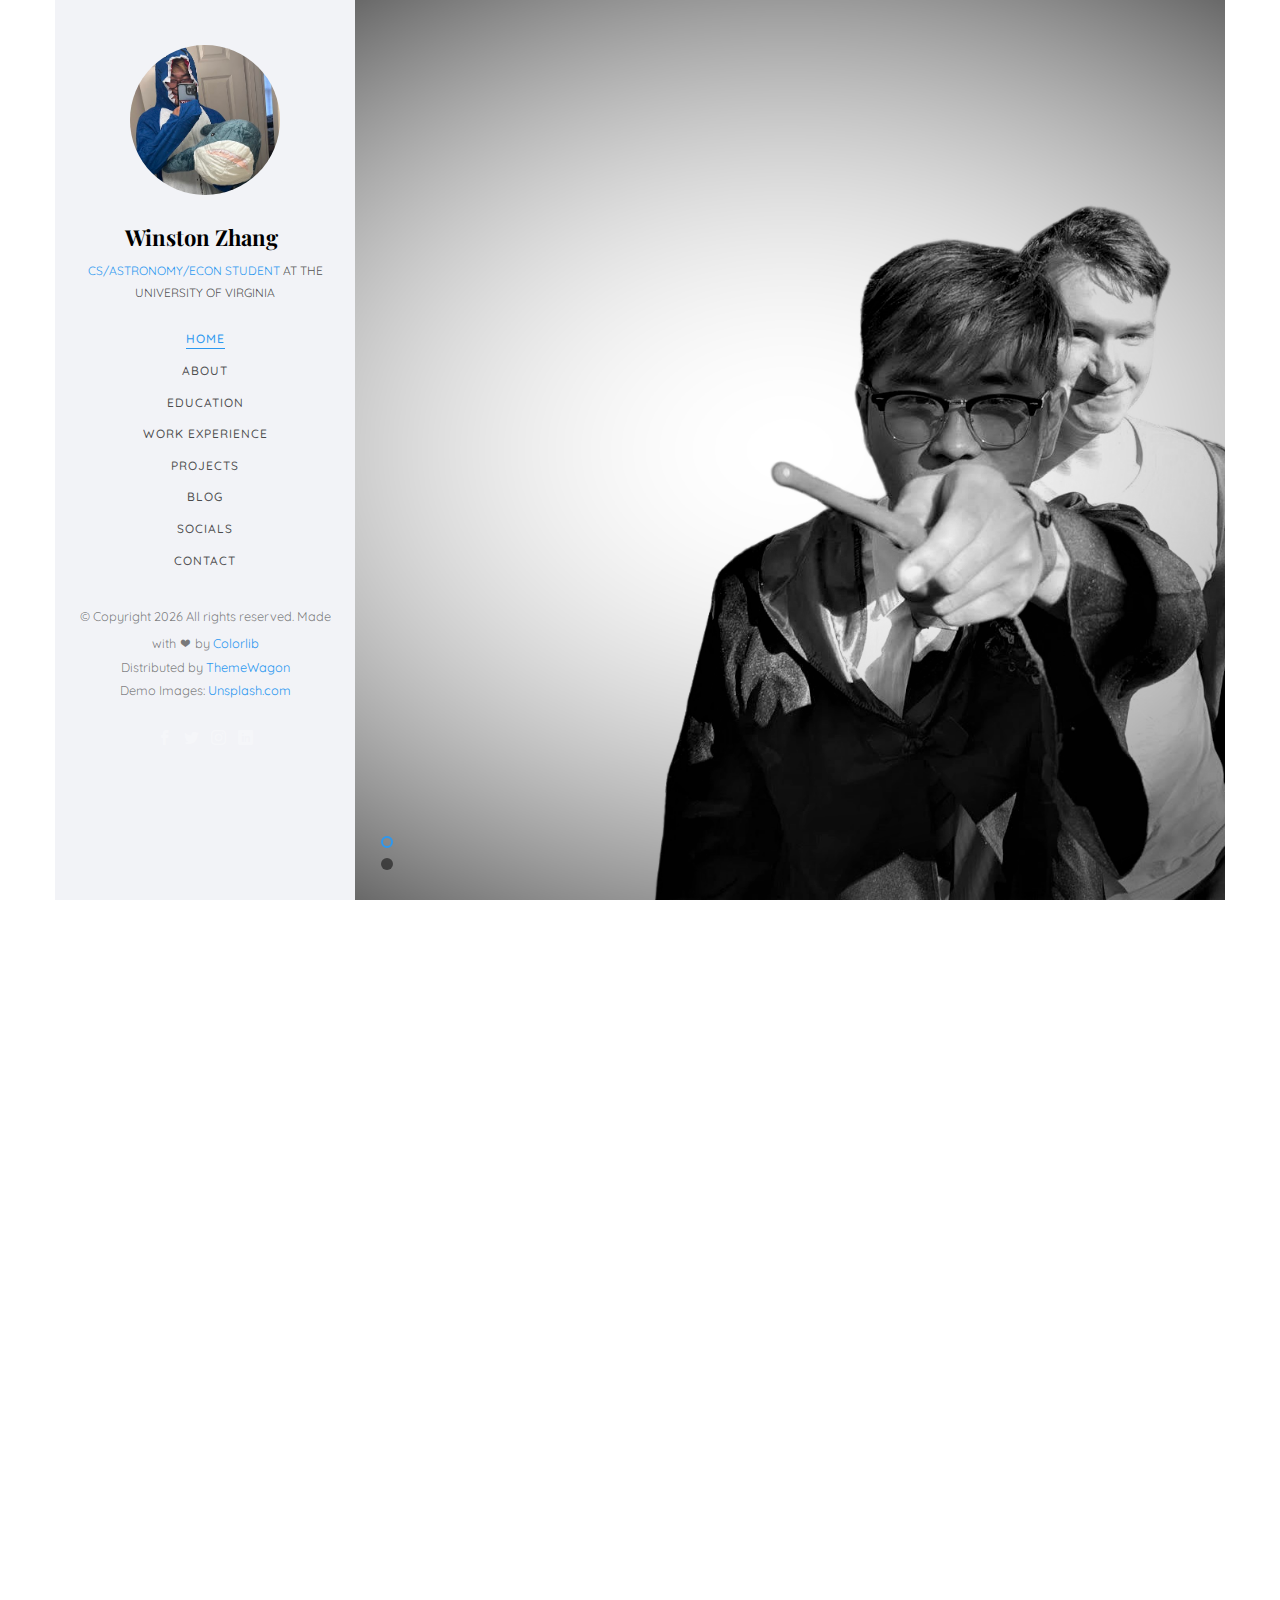
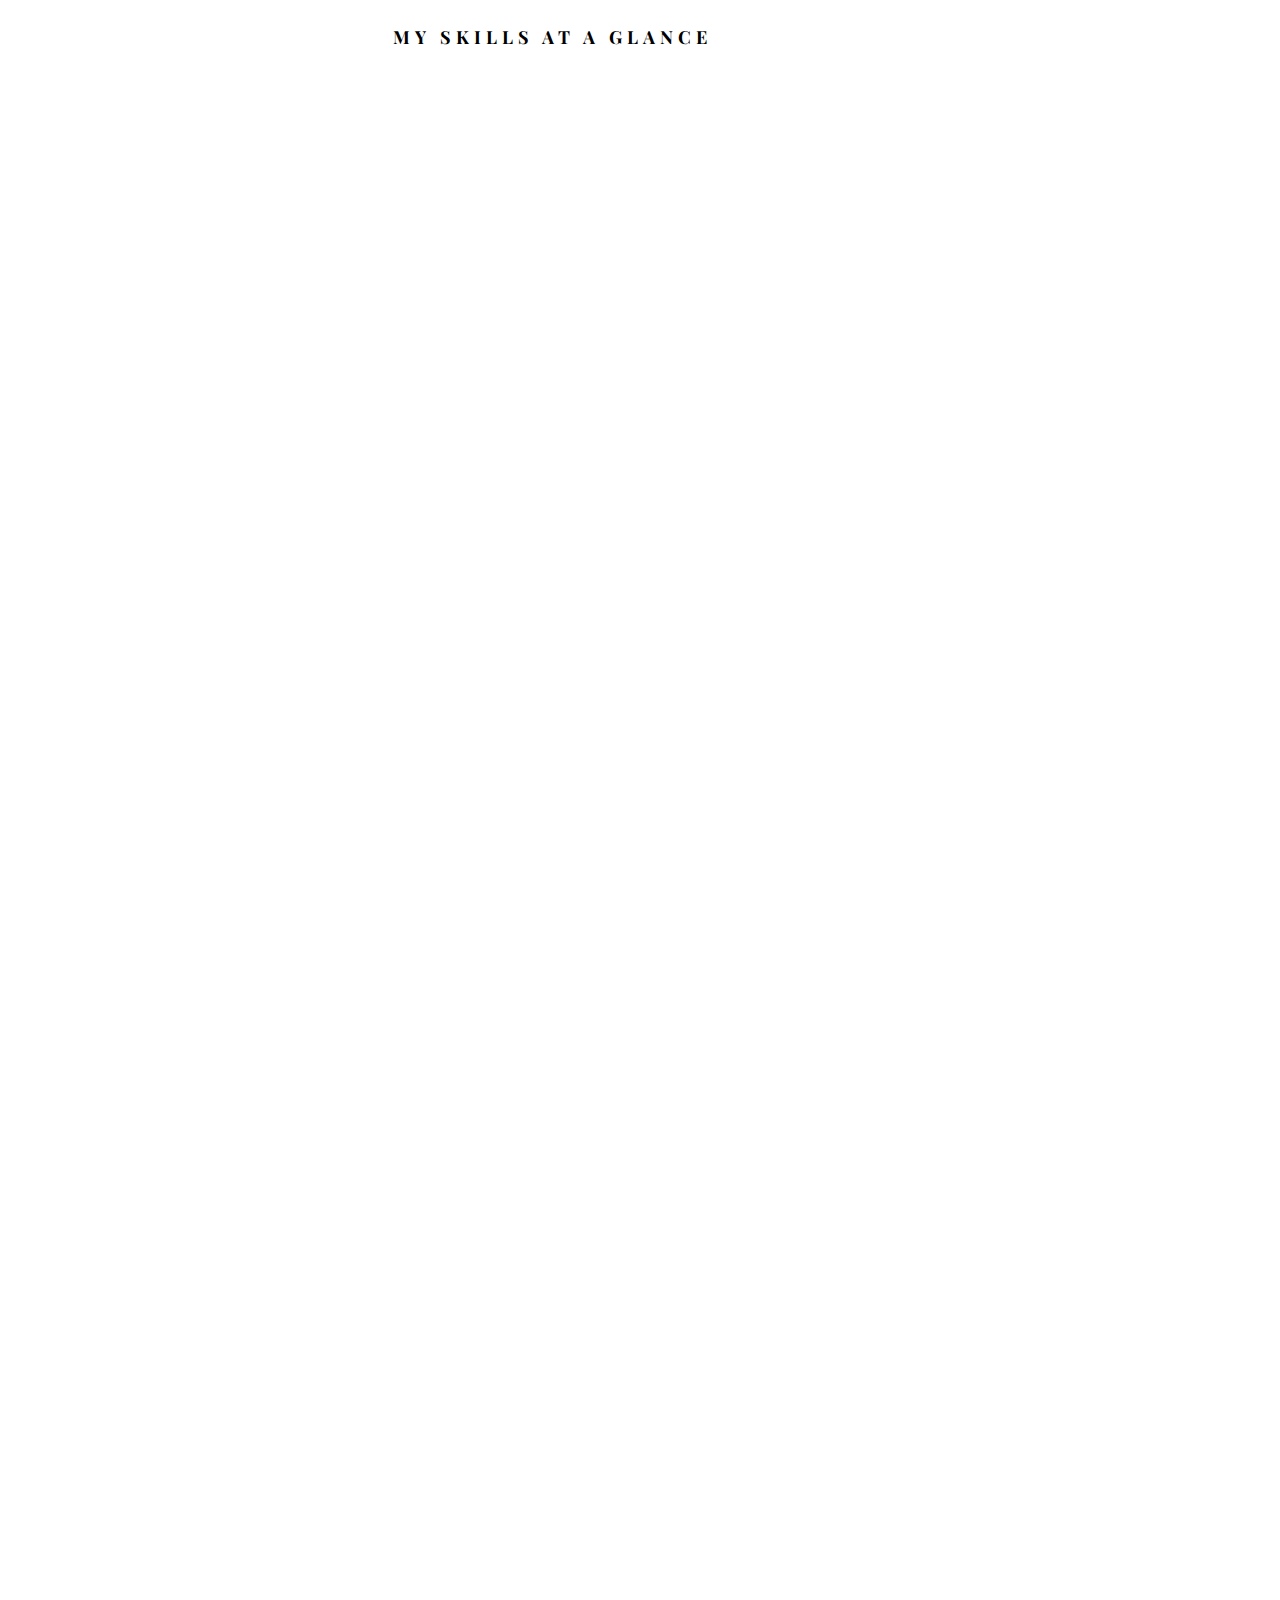
==== index.html @ 97bc0d2f "Fix sidebar links" ====
<!DOCTYPE HTML>
<html>
	<head>
	<meta charset="utf-8">
	<meta http-equiv="X-UA-Compatible" content="IE=edge">
	<title>Winston Zhang</title>
	<meta name="viewport" content="width=device-width, initial-scale=1">
	<meta name="description" content="" />
	<meta name="keywords" content="" />
	<meta name="author" content="" />

  <!-- Facebook and Twitter integration -->
	<meta property="og:title" content=""/>
	<meta property="og:image" content=""/>
	<meta property="og:url" content=""/>
	<meta property="og:site_name" content=""/>
	<meta property="og:description" content=""/>
	<meta name="twitter:title" content="" />
	<meta name="twitter:image" content="" />
	<meta name="twitter:url" content="" />
	<meta name="twitter:card" content="" />

	<!-- Place favicon.ico and apple-touch-icon.png in the root directory -->
	<link rel="shortcut icon" href="favicon.ico">

	<link href="https://fonts.googleapis.com/css?family=Quicksand:300,400,500,700" rel="stylesheet">
	<link href="https://fonts.googleapis.com/css?family=Playfair+Display:400,400i,700" rel="stylesheet">
	
	<!-- Animate.css -->
	<link rel="stylesheet" href="css/animate.css">
	<!-- Icomoon Icon Fonts-->
	<link rel="stylesheet" href="css/icomoon.css">
	<!-- Bootstrap  -->
	<link rel="stylesheet" href="css/bootstrap.css">
	<!-- Flexslider  -->
	<link rel="stylesheet" href="css/flexslider.css">
	<!-- Flaticons  -->
	<link rel="stylesheet" href="fonts/flaticon/font/flaticon.css">
	<!-- Owl Carousel -->
	<link rel="stylesheet" href="css/owl.carousel.min.css">
	<link rel="stylesheet" href="css/owl.theme.default.min.css">
	<!-- Theme style  -->
	<link rel="stylesheet" href="css/style.css">

	<!-- Modernizr JS -->
	<script src="js/modernizr-2.6.2.min.js"></script>
	<!-- FOR IE9 below -->
	<!--[if lt IE 9]>
	<script src="js/respond.min.js"></script>
	<![endif]-->

	</head>
	<body>
	<div id="colorlib-page">
		<div class="container-wrap">
		<a href="#" class="js-colorlib-nav-toggle colorlib-nav-toggle" data-toggle="collapse" data-target="#navbar" aria-expanded="false" aria-controls="navbar"><i></i></a>
		<aside id="colorlib-aside" role="complementary" class="border js-fullheight">
			<div class="text-center">
				<div class="author-img" style="background-image: url(images/about.jpg);"></div>
				<h1 id="colorlib-logo"><a href="index.html">Winston Zhang</a></h1>
				<span class="position"><a href="#">CS/Astronomy/ECON student</a> at the University of Virginia</span>
			</div>
			<nav id="colorlib-main-menu" role="navigation" class="navbar">
				<div id="navbar" class="collapse">
					<ul>
						<li class="active"><a href="#" data-nav-section="home">Home</a></li>
						<li><a href="#" data-nav-section="about">About</a></li>
						<!--
							<li><a href="#" data-nav-section="services">Services</a></li>
						-->
						<li><a href="#" data-nav-section="education">Education</a></li>
						<li><a href="#" data-nav-section="experience">Work Experience</a></li>
						<li><a href="#" data-nav-section="work">Projects</a></li>
						<li><a href="#" data-nav-section="blog">Blog</a></li>
						<li><a href="#" data-nav-section="socials">Socials</a></li>
						<li><a href="#" data-nav-section="contact">Contact</a></li>
					</ul>
				</div>
			</nav>

			<div class="colorlib-footer">
				<p><small>&copy; <!-- Link back to Colorlib can't be removed. Template is licensed under CC BY 3.0. -->
Copyright <script>document.write(new Date().getFullYear());</script> All rights reserved. Made with <i class="icon-heart" aria-hidden="true"></i> by <a href="https://colorlib.com" target="_blank">Colorlib</a>
<!-- Link back to Colorlib can't be removed. Template is licensed under CC BY 3.0. --> </span> <span>Distributed by <a href="https://themewagon.com" target="_blank">ThemeWagon</a></span> <span>Demo Images: <a href="https://unsplash.com/" target="_blank">Unsplash.com</a></span></small></p>
				<ul>
					<li><a href="#"><i class="icon-facebook2"></i></a></li>
					<li><a href="#"><i class="icon-twitter2"></i></a></li>
					<li><a href="#"><i class="icon-instagram"></i></a></li>
					<li><a href="#"><i class="icon-linkedin2"></i></a></li>
				</ul>
			</div>

		</aside>

		<div id="colorlib-main">
			<section id="colorlib-hero" class="js-fullheight" data-section="home">
				<div class="flexslider js-fullheight">
					<ul class="slides">
				   	<li style="background-image: url(images/img_bg_1.jpg);">
				   		<div class="overlay"></div>
				   		<div class="container-fluid">
				   			<div class="row">
					   			<div class="col-md-6 col-md-offset-3 col-md-pull-3 col-sm-12 col-xs-12 js-fullheight slider-text">
					   				<div class="slider-text-inner js-fullheight">
					   					<div class="desc">
						   					<h1>Hi! I'm Winston</h1>
						   					<h2>Please consider viewing my resume</h2>
												<p>
													<a class="btn btn-primary btn-learn" href="pdfs/Resume.pdf" target="_blank">Download Resume <i class="icon-download4"></i></a>
												</p>
											<br>
											<h2>Or my LinkedIn!</h2>
											<p>
												<a class="btn btn-primary btn-learn" href="https://www.linkedin.com/in/winston-y-zhang" target="_blank">Visit LinkedIn <i class="icon-social-linkedin"></i></a>
											</p>
											</div>
					   				</div>
					   			</div>
					   		</div>
				   		</div>
				   	</li>
				   	<li style="background-image: url(images/img_bg_2.jpg);">
				   		<div class="overlay"></div>
				   		<div class="container-fluid">
				   			<div class="row">
					   			<div class="col-md-6 col-md-offset-3 col-md-pull-3 col-sm-12 col-xs-12 js-fullheight slider-text">
					   				<div class="slider-text-inner">
					   					<div class="desc">
						   					<h1>Thanks for visiting!</h1>
												<h2>Please also consider visiting my GitHub</h2>
													<p>
														<a class="btn btn-primary btn-learn" href="https://github.com/Zangston" 
														target="_blank">View Portfolio <i class="icon-social-github"></i></a>
													</p>
										</div>
					   				</div>
					   			</div>
					   		</div>
				   		</div>
				   	</li>
				  	</ul>
			  	</div>
			</section>

			<section class="colorlib-about" data-section="about">
				<div class="colorlib-narrow-content">
					<div class="row">
						<div class="col-md-12">
							<div class="row row-bottom-padded-sm animate-box" data-animate-effect="fadeInLeft">
								<div class="col-md-12">
									<div class="about-desc">
										<!--
											<span class="heading-meta">About Me</span>
										-->
										<h2 class="colorlib-heading">About Me</h2>
										<p>
											<strong>Hi, I'm Winston Zhang.</strong> 
											I'm currently a fourth-year student at the University of Virginia, studying computer science, astronomy, and economics. I spent most of my time during the school year coding, writing lab reports, and finding
											new ways to learn and grow. For the past two summers, I have been interning at Fannie Mae, where I have gained real-world experience in full-stuck software development, including a multitude of frameworks, as well
											as an AWS Cloud Practitioner Certification.
										</p>
										<p>
											At UVA, I am an undergraduate research associate for the Virginia Initiative on Cosmic Origins (VICO), writing programs to support the ongoing computational astrophysics research of the group.
											I am also an undergraduate teaching assistant for the Astronomy department.
										</p>
										<p>
											In my free time, I find myself reading articles, watching documentaries, playing video games, and making video edits of the recordings I take while playing with my friends. I have recently also started offering my
											services as a private tutor to college and high school students alike who want some additional help with their work outside of the classroom. I've also recently started trying to improve my skills at chess.
										</p>
									</div>
								</div>
							</div>
							
							<h4 class="colorlib-heading">My skills at a glance</h4>
							<div class="row">
								<div class="col-md-3 animate-box" data-animate-effect="fadeInTop">
									<div class="services color-3">
										<span class="icon2"><i class="icon-data"></i></span>
										<h3>Software Development</h3>
									</div>
								</div>
								<div class="col-md-3 animate-box" data-animate-effect="fadeInLeft">
									<div class="services color-1">
										<span class="icon2"><i class="icon-bulb"></i></span>
										<h3>System Design</h3>
									</div>
								</div>
								<div class="col-md-3 animate-box" data-animate-effect="fadeInBottom">
									<div class="services color-4">
										<span class="icon2"><i class="icon-camera"></i></span>
										<h3>Videography</h3>
									</div>
								</div>
								<div class="col-md-3 animate-box" data-animate-effect="fadeInRight">
									<div class="services color-2">
										<span class="icon2"><i class="icon-globe-outline"></i></span>
										<h3>Private Tutoring</h3>
									</div>
								</div>								
								
							</div>
							
							<!--
							<div class="row">
								<div class="col-md-12 animate-box" data-animate-effect="fadeInLeft">
									<div class="hire">
										<h2>I am happy to know you <br>that 300+ projects done sucessfully!</h2>
										<a href="#" class="btn-hire">Hire me</a>
									</div>
								</div>
							</div>
							--->
						</div>
					</div>
				</div>
			</section>

			<!--
			<section class="colorlib-services" data-section="services">
				<div class="colorlib-narrow-content">
					<div class="row">
						<div class="col-md-6 col-md-offset-3 col-md-pull-3 animate-box" data-animate-effect="fadeInLeft">
							<h2 class="colorlib-heading">My skills</h2>
						</div>
					</div>
					<div class="row row-pt-md">
						<div class="col-md-4 text-center animate-box">
							<div class="services color-1">
								<span class="icon">
									<i class="icon-bulb"></i>
								</span>
								<div class="desc">
									<h3>Innovative Ideas</h3>
									<p>Separated they live in Bookmarksgrove right at the coast of the Semantics</p>
								</div>
							</div>
						</div>
						<div class="col-md-4 text-center animate-box">
							<div class="services color-2">
								<span class="icon">
									<i class="icon-data"></i>
								</span>
								<div class="desc">
									<h3>Software</h3>
									<p>Separated they live in Bookmarksgrove right at the coast of the Semantics</p>
								</div>
							</div>
						</div>
						<div class="col-md-4 text-center animate-box">
							<div class="services color-3">
								<span class="icon">
									<i class="icon-phone3"></i>
								</span>
								<div class="desc">
									<h3>Application</h3>
									<p>Separated they live in Bookmarksgrove right at the coast of the Semantics</p>
								</div>
							</div>
						</div>
						<div class="col-md-4 text-center animate-box">
							<div class="services color-4">
								<span class="icon">
									<i class="icon-layers2"></i>
								</span>
								<div class="desc">
									<h3>Graphic Design</h3>
									<p>Separated they live in Bookmarksgrove right at the coast of the Semantics</p>
								</div>
							</div>
						</div>
						<div class="col-md-4 text-center animate-box">
							<div class="services color-5">
								<span class="icon">
									<i class="icon-data"></i>
								</span>
								<div class="desc">
									<h3>Software</h3>
									<p>Separated they live in Bookmarksgrove right at the coast of the Semantics</p>
								</div>
							</div>
						</div>
						<div class="col-md-4 text-center animate-box">
							<div class="services color-6">
								<span class="icon">
									<i class="icon-phone3"></i>
								</span>
								<div class="desc">
									<h3>Application</h3>
									<p>Separated they live in Bookmarksgrove right at the coast of the Semantics</p>
								</div>
							</div>
						</div>
					</div>
				</div>
			</section>
			-->

			<!--
			<div id="colorlib-counter" class="colorlib-counters" style="background-image: url(images/cover_bg_1.jpg);" data-stellar-background-ratio="0.5">
				<div class="overlay"></div>
				<div class="colorlib-narrow-content">
					<div class="row">
					</div>
					<div class="row">
						<div class="col-md-3 text-center animate-box">
							<span class="colorlib-counter js-counter" data-from="0" data-to="309" data-speed="5000" data-refresh-interval="50"></span>
							<span class="colorlib-counter-label">Cups of coffee</span>
						</div>
						<div class="col-md-3 text-center animate-box">
							<span class="colorlib-counter js-counter" data-from="0" data-to="356" data-speed="5000" data-refresh-interval="50"></span>
							<span class="colorlib-counter-label">Projects</span>
						</div>
						<div class="col-md-3 text-center animate-box">
							<span class="colorlib-counter js-counter" data-from="0" data-to="30" data-speed="5000" data-refresh-interval="50"></span>
							<span class="colorlib-counter-label">Clients</span>
						</div>
						<div class="col-md-3 text-center animate-box">
							<span class="colorlib-counter js-counter" data-from="0" data-to="10" data-speed="5000" data-refresh-interval="50"></span>
							<span class="colorlib-counter-label">Partners</span>
						</div>
					</div>
				</div>
			</div>
			-->

			<section class="colorlib-skills">
				<div class="colorlib-narrow-content">
					<div class="row">
						<div class="col-md-6 col-md-offset-3 col-md-pull-3 animate-box" data-animate-effect="fadeInLeft">
								<!--
									<span class="heading-meta">My Specialty</span>
								-->
							<h2 class="colorlib-heading animate-box">Languages I can build your project in</h2>
						</div>
					</div>
					<div class="row">
						<div class="col-md-12 animate-box" data-animate-effect="fadeInLeft">
							<p>
								I've gained a wide variety of programming experiences, both as a computer science student, as well as astronomy. From system-level 
								applications in my software engineering classes to data science applications in my astronomical research, I have a versatile skillset
								that your project could be looking for!
							</p>
						</div>
						<div class="col-md-6 animate-box" data-animate-effect="fadeInLeft">
							<div class="progress-wrap">
								<h3>Java</h3>
								<div class="progress">
								 	<div class="progress-bar color-1" role="progressbar" aria-valuenow="100"
								  	aria-valuemin="0" aria-valuemax="100" style="width:100%">
								  	</div>
								</div>
							</div>
						</div>
						<div class="col-md-6 animate-box" data-animate-effect="fadeInRight">
							<div class="progress-wrap">
								<h3>C/C++</h3>
								<div class="progress">
								 	<div class="progress-bar color-2" role="progressbar" aria-valuenow="100"
								  	aria-valuemin="0" aria-valuemax="100" style="width:100%">
								  	</div>
								</div>
							</div>
						</div>
						<div class="col-md-6 animate-box" data-animate-effect="fadeInLeft">
							<div class="progress-wrap">
								<h3>Python</h3>
								<div class="progress">
								 	<div class="progress-bar color-3" role="progressbar" aria-valuenow="100"
								  	aria-valuemin="0" aria-valuemax="100" style="width:100%">
								  	</div>
								</div>
							</div>
						</div>
						<div class="col-md-6 animate-box" data-animate-effect="fadeInRight">
							<div class="progress-wrap">
								<h3>HTML/Javascript</h3>
								<div class="progress">
								 	<div class="progress-bar color-4" role="progressbar" aria-valuenow="100"
								  	aria-valuemin="0" aria-valuemax="100" style="width:100%">
								  	</div>
								</div>
							</div>
						</div>
						<div class="col-md-6 animate-box" data-animate-effect="fadeInLeft">
							<div class="progress-wrap">
								<h3>SQL/PHP</h3>
								<div class="progress">
								 	<div class="progress-bar color-5" role="progressbar" aria-valuenow="100"
								  	aria-valuemin="0" aria-valuemax="100" style="width:100%">
								  	</div>
								</div>
							</div>
						</div>
						<div class="col-md-6 animate-box" data-animate-effect="fadeInRight">
							<div class="progress-wrap">
								<h3>x86/Arm Assembly</h3>
								<div class="progress">
								 	<div class="progress-bar color-6" role="progressbar" aria-valuenow="100"
								  	aria-valuemin="0" aria-valuemax="100" style="width:100%">
								  	</div>
								</div>
							</div>
						</div>
					</div>
				</div>
			</section>

			<section class="colorlib-education" data-section="education">
				<div class="colorlib-narrow-content">
					<div class="row">
						<div class="col-md-6 col-md-offset-3 col-md-pull-3 animate-box" data-animate-effect="fadeInLeft">
							<!--
								<span class="heading-meta">Education</span>
							-->
							<h2 class="colorlib-heading animate-box">Education</h2>
						</div>
					</div>
					<div class="row">
						<div class="col-md-12 animate-box" data-animate-effect="fadeInLeft">
							<div class="fancy-collapse-panel">
								<div class="panel-group" id="accordion" role="tablist" aria-multiselectable="true">
									<h3>University of Virginia</h3>
									<div class="panel panel-default">
									    <div class="panel-heading" role="tab" id="headingOne">
									        <h4 class="panel-title">
									            <a data-toggle="collapse" data-parent="#accordion" href="#collapseOne" aria-expanded="true" 
												aria-controls="collapseOne">B.S., Computer Science
									            </a>
									        </h4>
									    </div>
									    <div id="collapseOne" class="panel-collapse collapse in" role="tabpanel" aria-labelledby="headingOne">
									         <div class="panel-body">
									            <div class="row">
										      		<div class="col-md-12">
										      			<p>
															Offered by the UVA School of Engineering, the B.S. Computer Science program has students complete not only a thorough program of computing courses, but also a wide repertoire of engineering topics,
															including lab sciences, CAD 3D modeling, finite element analysis, materials science, electrical engineering, and the patent filing process.
														</p>
										      		</div>
													<div class="col-md-12">
										      			<p>
															Programming topics in the B.S. CS program cover the full range of the discipline, from computer circuit design at the transistor level, to machine code, to operating systems, to full-scale web applications.
															Students complete various projects in computer architecture, algorithm design, machine learning, cybersecurity, and many other relevant application contexts.
														</p>
										      		</div>
										      	</div>
									         </div>
									    </div>
									</div>
									<div class="panel panel-default">
									    <div class="panel-heading" role="tab" id="headingTwo">
									        <h4 class="panel-title">
									            <a class="collapsed" data-toggle="collapse" data-parent="#accordion" 
												href="#collapseTwo" aria-expanded="false" aria-controls="collapseTwo">
												B.A., Astronomy
									            </a>
									        </h4>
									    </div>
									    <div id="collapseTwo" class="panel-collapse collapse" role="tabpanel" aria-labelledby="headingTwo">
									        <div class="panel-body">
									            <p>
													Peering through the interstellar medium into the cosmos of the greater universe, students in the UVA Astronomy program establish a strong scientific knowledge base, studying topics such as physics,
													observational astronomy, and data analysis. Courses in the astronomy program also explore other topics, such as the search for life beyond Earth, as well as the human colonization mission to Mars.
												</p>
									        </div>
									    </div>
									</div>
									<div class="panel panel-default">
									    <div class="panel-heading" role="tab" id="headingThree">
									        <h4 class="panel-title">
									            <a class="collapsed" data-toggle="collapse" data-parent="#accordion" 
												href="#collapseThree" aria-expanded="false" aria-controls="collapseThree">
												Minor, Economics
									            </a>
									        </h4>
									    </div>
									    <div id="collapseThree" class="panel-collapse collapse" role="tabpanel" aria-labelledby="headingThree">
									        <div class="panel-body">
									            <p>
													Closely mirroring the larger Economics B.A. major, with the exception of a few elective courses, the Economics minor sees students master all of the core skills there are to being an economist. 
													From supply-and-demand models to econometric regression analysis, economics students combine the skills of the mathematician, statistician, psychologist, and data scientist, into one interdisciplinary 
													expertise in order to analyze and predict trends of behavior of the market.
												</p>	
									        </div>
									    </div>
									</div>
									
									<br>
									<h3>Herndon High School</h3>
									<div class="panel panel-default">
									    <div class="panel-heading" role="tab" id="headingFour">
									        <h4 class="panel-title">
									            <a class="collapsed" data-toggle="collapse" data-parent="#accordion" 
												href="#collapseFour" aria-expanded="false" aria-controls="collapseFour">
												Advanced Studies Diploma
									            </a>
									        </h4>
									    </div>
									    <div id="collapseFour" class="panel-collapse collapse" role="tabpanel" aria-labelledby="headingFour">
									        <div class="panel-body">
									            <p>
													Multitude of AP classes and dual enrollment mathematics. Coursework ranged from chemistry and multivariable calculus to US government and
													Post-Renaissance European history.
												</p>									        
											</div>
									    </div>
									</div>
									<!--
									<div class="panel panel-default">
									    <div class="panel-heading" role="tab" id="headingFive">
									        <h4 class="panel-title">
									            <a class="collapsed" data-toggle="collapse" data-parent="#accordion" href="#collapseFive" aria-expanded="false" aria-controls="collapseFive">Advanced Studies High School Diploma
									            </a>
									        </h4>
									    </div>
									    <div id="collapseFive" class="panel-collapse collapse" role="tabpanel" aria-labelledby="headingFive">
									        <div class="panel-body">
									            <p>
													text
												</p>	
									        </div>
									    </div>
									</div>
									-->
								</div>
							</div>
						</div>
					</div>
				</div>
			</section>

			<section class="colorlib-experience" data-section="experience">
				<div class="colorlib-narrow-content">
					<div class="row">
						<div class="col-md-6 col-md-offset-3 col-md-pull-3 animate-box" data-animate-effect="fadeInLeft">
							<!--
								<span class="heading-meta">Experience</span>
							-->
							<h2 class="colorlib-heading animate-box">Work Experience</h2>
						</div>
					</div>
					<div class="row">
						<div class="col-md-12">
				         <div class="timeline-centered">
					         <article class="timeline-entry animate-box" data-animate-effect="fadeInLeft">
					            <div class="timeline-entry-inner">

					               <div class="timeline-icon color-1">
					                  <i class="icon-pen"></i>
					               </div>

					               <div class="timeline-label">
					                  <h2><a href="#">Undergraduate Teaching Assistant at UVA Department of Astronomy</a> <span>Jan. 2024 - May. 2023</span></h2>
					                  	<p>
											Before I switched into the astronomy major, I was minoring in astronomy and took a course at UVA called ASTR 3450: Mission to Mars.
											On the last day of class, the professor gave a very inspiring (and tear-filled) speech about how undergraduates right now will be at a 
											spacefaring age when humanity develops the technology to go to Mars. It moved me so much that it was my final reason to switch majors.
											I am giving back by spending my last semester as an undergraduate as a TA for ASTR 3450.
										</p>
					               </div>
					            </div>
					         </article>

					         <article class="timeline-entry animate-box" data-animate-effect="fadeInRight">
					            <div class="timeline-entry-inner">
					               <div class="timeline-icon color-2">
					                  <i class="icon-star"></i>
					               </div>
					               <div class="timeline-label">
					               	<h2><a href="#">Undergraduate Research Assistant at UVA Department of Astronomy</a> <span>Aug. 2023 - May. 2024</span></h2>
					                  <p>
										As part of my senior thesis, I spent my fourth year at UVA contributing to the research efforts of the UVA Astronomy department.
										I am working with the VICO Computational Astrophysics group to create a software package in Python that creates forecasted
										HR diagrams based on simulation data for protoclusters.
									  </p>
					               </div>
					            </div>
					         </article>

					         <article class="timeline-entry animate-box" data-animate-effect="fadeInLeft">
					            <div class="timeline-entry-inner">

					               <div class="timeline-icon color-3">
					                  <i class="icon-device-laptop"></i>
					               </div>

					               <div class="timeline-label">
					                  <h2><a href="#">Software Development Intern at Fannie Mae</a> <span>June 2022 - Aug. 2023</span></h2>
					                  <p>
										Interning at Fannie Mae for two summers in a row, I was given the opportunity to support my team in the migration of enterprise software to AWS Cloud Computing services from on-premises servers.
										I was also able to implement full-stack features in existing software as a part of new software releases to customers, and helped develop and maintain new CI/CD and cloud infrastructure provisioning solutions in the process.
									  </p>
					               </div>
					            </div>
					         </article>

					         <article class="timeline-entry animate-box" data-animate-effect="fadeInRight">
					            <div class="timeline-entry-inner">
					               <div class="timeline-icon color-4">
					                  <i class="icon-box"></i>
					               </div>
					               <div class="timeline-label">
					               	<h2><a href="#">Operations Manager at Storage Scholars, LLC</a> <span>Mar. 2021 - Sept. 2022</span></h2>
					                  <p>
										I was given the task of running and maintaining the day-to-day operations of the company at a large scale. This included shift assignment, customer service, talent acquisition, and payroll.
									  </p>
					               </div>
					            </div>
					         </article>
							 <!--
					         <article class="timeline-entry animate-box" data-animate-effect="fadeInLeft">
					            <div class="timeline-entry-inner">
					               <div class="timeline-icon color-5">
					                  <i class="icon-pen2"></i>
					               </div>
					               <div class="timeline-label">
					               	<h2><a href="#">UI/UX Designer at Envato</a> <span>2017-2018</span></h2>
					                  <p>Even the all-powerful Pointing has no control about the blind texts it is an almost unorthographic life One day however a small line of blind text by the name of Lorem Ipsum decided to leave for the far World of Grammar.</p>
					               </div>
					            </div>
					         </article>
							-->
					         <article class="timeline-entry begin animate-box" data-animate-effect="fadeInBottom">
					            <div class="timeline-entry-inner">
					               <div class="timeline-icon color-none">
					               </div>
					            </div>
					         </article>
					      </div>
					   </div>
				   </div>
				</div>
			</section>

			<!--
			<section class="colorlib-work" data-section="work">
				<div class="colorlib-narrow-content">
					<div class="row">
						<div class="col-md-6 col-md-offset-3 col-md-pull-3 animate-box" data-animate-effect="fadeInLeft">
								<span class="heading-meta">My Work</span>
							<h2 class="colorlib-heading animate-box">My Work</h2>
						</div>
					</div>
					<div class="row row-bottom-padded-sm animate-box" data-animate-effect="fadeInLeft">
						<div class="col-md-12">
							<p class="work-menu"><span><a href="#" class="active">Graphic Design</a></span> <span><a href="#">Web Design</a></span> <span><a href="#">Software</a></span> <span><a href="#">Apps</a></span></p>
						</div>
					</div>
					<div class="row">
						<div class="col-md-6 animate-box" data-animate-effect="fadeInLeft">
							<div class="project" style="background-image: url(images/img-1.jpg);">
								<div class="desc">
									<div class="con">
										<h3><a href="work.html">Work 01</a></h3>
										<span>Website</span>
										<p class="icon">
											<span><a href="#"><i class="icon-share3"></i></a></span>
											<span><a href="#"><i class="icon-eye"></i> 100</a></span>
											<span><a href="#"><i class="icon-heart"></i> 49</a></span>
										</p>
									</div>
								</div>
							</div>
						</div>
						<div class="col-md-6 animate-box" data-animate-effect="fadeInRight">
							<div class="project" style="background-image: url(images/img-2.jpg);">
								<div class="desc">
									<div class="con">
										<h3><a href="work.html">Work 02</a></h3>
										<span>Animation</span>
										<p class="icon">
											<span><a href="#"><i class="icon-share3"></i></a></span>
											<span><a href="#"><i class="icon-eye"></i> 100</a></span>
											<span><a href="#"><i class="icon-heart"></i> 49</a></span>
										</p>
									</div>
								</div>
							</div>
						</div>
						<div class="col-md-6 animate-box" data-animate-effect="fadeInTop">
							<div class="project" style="background-image: url(images/img-3.jpg);">
								<div class="desc">
									<div class="con">
										<h3><a href="work.html">Work 03</a></h3>
										<span>Illustration</span>
										<p class="icon">
											<span><a href="#"><i class="icon-share3"></i></a></span>
											<span><a href="#"><i class="icon-eye"></i> 100</a></span>
											<span><a href="#"><i class="icon-heart"></i> 49</a></span>
										</p>
									</div>
								</div>
							</div>
						</div>
						<div class="col-md-6 animate-box" data-animate-effect="fadeInBottom">
							<div class="project" style="background-image: url(images/img-4.jpg);">
								<div class="desc">
									<div class="con">
										<h3><a href="work.html">Work 04</a></h3>
										<span>Application</span>
										<p class="icon">
											<span><a href="#"><i class="icon-share3"></i></a></span>
											<span><a href="#"><i class="icon-eye"></i> 100</a></span>
											<span><a href="#"><i class="icon-heart"></i> 49</a></span>
										</p>
									</div>
								</div>
							</div>
						</div>
						<div class="col-md-6 animate-box" data-animate-effect="fadeInLeft">
							<div class="project" style="background-image: url(images/img-5.jpg);">
								<div class="desc">
									<div class="con">
										<h3><a href="work.html">Work 05</a></h3>
										<span>Graphic, Logo</span>
										<p class="icon">
											<span><a href="#"><i class="icon-share3"></i></a></span>
											<span><a href="#"><i class="icon-eye"></i> 100</a></span>
											<span><a href="#"><i class="icon-heart"></i> 49</a></span>
										</p>
									</div>
								</div>
							</div>
						</div>
						<div class="col-md-6 animate-box" data-animate-effect="fadeInRight">
							<div class="project" style="background-image: url(images/img-6.jpg);">
								<div class="desc">
									<div class="con">
										<h3><a href="work.html">Work 06</a></h3>
										<span>Web Design</span>
										<p class="icon">
											<span><a href="#"><i class="icon-share3"></i></a></span>
											<span><a href="#"><i class="icon-eye"></i> 100</a></span>
											<span><a href="#"><i class="icon-heart"></i> 49</a></span>
										</p>
									</div>
								</div>
							</div>
						</div>
					</div>
					<div class="row">
						<div class="col-md-12 animate-box">
							<p><a href="#" class="btn btn-primary btn-lg btn-load-more">Load more <i class="icon-reload"></i></a></p>
						</div>
					</div>
				</div>
			</section>
		-->

			<section class="colorlib-blog" data-section="blog">
				<div class="colorlib-narrow-content">
					<div class="row">
						<div class="col-md-6 col-md-offset-3 col-md-pull-3 animate-box" data-animate-effect="fadeInLeft">
							<!--
								<span class="heading-meta">Read</span>
							-->
							<h2 class="colorlib-heading">Blog</h2>
							<p>I just started a blog this past summer! Check it out at: <a href="https://zangston.github.io/blog" target="_blank">zangston.github.io/blog</a></p>
							<br>
							<p>Here are some of my favorite posts that I've made:</p>
						</div>
					</div>
					<div class="row">
						<div class="col-md-4 col-sm-6 animate-box" data-animate-effect="fadeInLeft">
							<div class="blog-entry">
								<a href="https://zangston.github.io/blog/2023/05/22/first-post.html" class="blog-img"><img src="images/blog-1.jpg" class="img-responsive" alt="Picture of me and my roommate, Ethan, at his graduation ceremony"></a>
								<div class="desc">
									<span><small>22. May, 2023</small> | <small> Personal </small></span>
									<h3><a href="https://zangston.github.io/blog/2023/05/22/first-post.html">Hello world, and a goodbye note to Ethan.</a></h3>
									<p>My first ever blog post, plus a little note to Ethan describing my feelings as we part ways after living together for 3 years in college</p>
								</div>
							</div>
						</div>
							<div class="col-md-4 col-sm-6 animate-box" data-animate-effect="fadeInRight">
								<div class="blog-entry">
									<a href="https://zangston.github.io/blog/2023/05/26/place-in-universe.html" class="blog-img"><img src="images/blog-2.jpg" class="img-responsive" alt="Image of stars taken by me on the South Lawn at UVA"></a>
									<div class="desc">
										<span><small>26. May, 2023 </small> | <small> Astronomy </small>
										<h3><a href="https://zangston.github.io/blog/2023/05/22/first-post.html">our ironically significant place in the universe</a></h3>
										<p>A reflection and reconciliation with the role our existence plays in the universe</p>
									</div>
								</div>
							</div>
							<div class="col-md-4 col-sm-6 animate-box" data-animate-effect="fadeInLeft">
								<div class="blog-entry">
									<a href="https://zangston.github.io/blog/2023/05/26/third-year-reflection.html" class="blog-img"><img src="images/blog-3.jpg" class="img-responsive" alt="Image of me at the top of Humpback Overlook"></a>
									<div class="desc">
										<span><small>26. May, 2023 </small> | <small> Personal </small>
										<h3><a href="https://zangston.github.io/blog/2023/05/26/third-year-reflection.html">a reflection on my third year at uva</a></h3>
										<p>what I've learned in my third year as a college student</p>
									</div>
								</div>
							</div>
					</div>
					<!--
						<div class="row">
							<div class="col-md-12 animate-box">
								<p><a href="#" class="btn btn-primary btn-lg btn-load-more">Load more <i class="icon-reload"></i></a></p>
							</div>
						</div>
					-->
				</div>
			</section>

			<section class="colorlib-contact" data-section="contact">
				<div class="colorlib-narrow-content">
					<div class="row">
						<div class="col-md-6 col-md-offset-3 col-md-pull-3 animate-box" data-animate-effect="fadeInLeft">
							<!--
								<span class="heading-meta">Get in Touch</span>
							-->
							<h2 class="colorlib-heading">Contact</h2>
						</div>
					</div>
					<div class="row">
						<div class="col-md-5">
							<div class="colorlib-feature colorlib-feature-sm animate-box" data-animate-effect="fadeInLeft">
								<div class="colorlib-icon">
									<i class="icon-pen2"></i>
								</div>
								<div class="colorlib-text">
									<p><a href="mailto: winston.y.zhang@gmail.com">winston.y.zhang@gmail.com</a></p>
								</div>
							</div>

							<div class="colorlib-feature colorlib-feature-sm animate-box" data-animate-effect="fadeInLeft">
								<div class="colorlib-icon">
									<i class="icon-linkedin2"></i>
								</div>
								<div class="colorlib-text">
									<p><a href=https://www.linkedin.com/in/winston-y-zhang target="_blank">LinkedIn: winston-y-zhang</a></p>
								</div>
							</div>

							<div class="colorlib-feature colorlib-feature-sm animate-box" data-animate-effect="fadeInLeft">
								<div class="colorlib-icon">
									<i class="icon-instagram"></i>
								</div>
								<div class="colorlib-text">
									<p><a href=https://www.instagram.com/zangston target="_blank">Instagram: @zangston</a></p>
								</div>
							</div>
						</div>
						<!--
						<div class="col-md-7 col-md-push-1">
							<div class="row">
								<div class="col-md-10 col-md-offset-1 col-md-pull-1 animate-box" data-animate-effect="fadeInRight">
									<form action="">
										<div class="form-group">
											<input type="text" class="form-control" placeholder="Name">
										</div>
										<div class="form-group">
											<input type="text" class="form-control" placeholder="Email">
										</div>
										<div class="form-group">
											<input type="text" class="form-control" placeholder="Subject">
										</div>
										<div class="form-group">
											<textarea name="" id="message" cols="30" rows="7" class="form-control" placeholder="Message"></textarea>
										</div>
										<div class="form-group">
											<input type="submit" class="btn btn-primary btn-send-message" value="Send Message">
										</div>
									</form>
								</div>
								
							</div>
						</div>
						-->
					</div>
				</div>
			</section>

		</div><!-- end:colorlib-main -->
	</div><!-- end:container-wrap -->
	</div><!-- end:colorlib-page -->

	<!-- jQuery -->
	<script src="js/jquery.min.js"></script>
	<!-- jQuery Easing -->
	<script src="js/jquery.easing.1.3.js"></script>
	<!-- Bootstrap -->
	<script src="js/bootstrap.min.js"></script>
	<!-- Waypoints -->
	<script src="js/jquery.waypoints.min.js"></script>
	<!-- Flexslider -->
	<script src="js/jquery.flexslider-min.js"></script>
	<!-- Owl carousel -->
	<script src="js/owl.carousel.min.js"></script>
	<!-- Counters -->
	<script src="js/jquery.countTo.js"></script>
	
	
	<!-- MAIN JS -->
	<script src="js/main.js"></script>

	</body>
</html>
---- css/icomoon.css ----
@font-face {
  font-family: 'icomoon';
  src:  url('fonts/icomoon.eot?6py85u');
  src:  url('fonts/icomoon.eot?6py85u#iefix') format('embedded-opentype'),
    url('fonts/icomoon.ttf?6py85u') format('truetype'),
    url('fonts/icomoon.woff?6py85u') format('woff'),
    url('fonts/icomoon.svg?6py85u#icomoon') format('svg');
  font-weight: normal;
  font-style: normal;
}

[class^="icon-"], [class*=" icon-"] {
  /* use !important to prevent issues with browser extensions that change fonts */
  font-family: 'icomoon' !important;
  speak: none;
  font-style: normal;
  font-weight: normal;
  font-variant: normal;
  text-transform: none;
  line-height: 1;

  /* Better Font Rendering =========== */
  -webkit-font-smoothing: antialiased;
  -moz-osx-font-smoothing: grayscale;
}

.icon-times:before {
  content: "\e930";
}
.icon-tick:before {
  content: "\e931";
}
.icon-plus:before {
  content: "\e932";
}
.icon-minus:before {
  content: "\e933";
}
.icon-equals:before {
  content: "\e934";
}
.icon-divide:before {
  content: "\e935";
}
.icon-chevron-right:before {
  content: "\e936";
}
.icon-chevron-left:before {
  content: "\e937";
}
.icon-arrow-right-thick:before {
  content: "\e938";
}
.icon-arrow-left-thick:before {
  content: "\e939";
}
.icon-th-small:before {
  content: "\e93a";
}
.icon-th-menu:before {
  content: "\e93b";
}
.icon-th-list:before {
  content: "\e93c";
}
.icon-th-large:before {
  content: "\e93d";
}
.icon-home:before {
  content: "\e93e";
}
.icon-arrow-forward:before {
  content: "\e93f";
}
.icon-arrow-back:before {
  content: "\e940";
}
.icon-rss:before {
  content: "\e941";
}
.icon-location:before {
  content: "\e942";
}
.icon-link:before {
  content: "\e943";
}
.icon-image:before {
  content: "\e944";
}
.icon-arrow-up-thick:before {
  content: "\e945";
}
.icon-arrow-down-thick:before {
  content: "\e946";
}
.icon-starburst:before {
  content: "\e947";
}
.icon-starburst-outline:before {
  content: "\e948";
}
.icon-star3:before {
  content: "\e949";
}
.icon-flow-children:before {
  content: "\e94a";
}
.icon-export:before {
  content: "\e94b";
}
.icon-delete2:before {
  content: "\e94c";
}
.icon-delete-outline:before {
  content: "\e94d";
}
.icon-cloud-storage:before {
  content: "\e94e";
}
.icon-wi-fi:before {
  content: "\e94f";
}
.icon-heart:before {
  content: "\e950";
}
.icon-flash:before {
  content: "\e951";
}
.icon-cancel:before {
  content: "\e952";
}
.icon-backspace:before {
  content: "\e953";
}
.icon-attachment:before {
  content: "\e954";
}
.icon-arrow-move:before {
  content: "\e955";
}
.icon-warning:before {
  content: "\e956";
}
.icon-user:before {
  content: "\e957";
}
.icon-radar:before {
  content: "\e958";
}
.icon-lock-open:before {
  content: "\e959";
}
.icon-lock-closed:before {
  content: "\e95a";
}
.icon-location-arrow:before {
  content: "\e95b";
}
.icon-info:before {
  content: "\e95c";
}
.icon-user-delete:before {
  content: "\e95d";
}
.icon-user-add:before {
  content: "\e95e";
}
.icon-media-pause:before {
  content: "\e95f";
}
.icon-group:before {
  content: "\e960";
}
.icon-chart-pie:before {
  content: "\e961";
}
.icon-chart-line:before {
  content: "\e962";
}
.icon-chart-bar:before {
  content: "\e963";
}
.icon-chart-area:before {
  content: "\e964";
}
.icon-video:before {
  content: "\e965";
}
.icon-point-of-interest:before {
  content: "\e966";
}
.icon-infinity:before {
  content: "\e967";
}
.icon-globe:before {
  content: "\e968";
}
.icon-eye:before {
  content: "\e969";
}
.icon-cog:before {
  content: "\e96a";
}
.icon-camera:before {
  content: "\e96b";
}
.icon-upload:before {
  content: "\e96c";
}
.icon-scissors:before {
  content: "\e96d";
}
.icon-refresh:before {
  content: "\e96e";
}
.icon-pin:before {
  content: "\e96f";
}
.icon-key:before {
  content: "\e970";
}
.icon-info-large:before {
  content: "\e971";
}
.icon-eject:before {
  content: "\e972";
}
.icon-download:before {
  content: "\e973";
}
.icon-zoom:before {
  content: "\e974";
}
.icon-zoom-out:before {
  content: "\e975";
}
.icon-zoom-in:before {
  content: "\e976";
}
.icon-sort-numerically:before {
  content: "\e977";
}
.icon-sort-alphabetically:before {
  content: "\e978";
}
.icon-input-checked:before {
  content: "\e979";
}
.icon-calender:before {
  content: "\e97a";
}
.icon-world2:before {
  content: "\e97b";
}
.icon-notes:before {
  content: "\e97c";
}
.icon-code:before {
  content: "\e97d";
}
.icon-arrow-sync:before {
  content: "\e97e";
}
.icon-arrow-shuffle:before {
  content: "\e97f";
}
.icon-arrow-repeat:before {
  content: "\e980";
}
.icon-arrow-minimise:before {
  content: "\e981";
}
.icon-arrow-maximise:before {
  content: "\e982";
}
.icon-arrow-loop:before {
  content: "\e983";
}
.icon-anchor:before {
  content: "\e984";
}
.icon-spanner:before {
  content: "\e985";
}
.icon-puzzle:before {
  content: "\e986";
}
.icon-power:before {
  content: "\e987";
}
.icon-plane:before {
  content: "\e988";
}
.icon-pi:before {
  content: "\e989";
}
.icon-phone:before {
  content: "\e98a";
}
.icon-microphone2:before {
  content: "\e98b";
}
.icon-media-rewind:before {
  content: "\e98c";
}
.icon-flag:before {
  content: "\e98d";
}
.icon-adjust-brightness:before {
  content: "\e98e";
}
.icon-waves:before {
  content: "\e98f";
}
.icon-social-twitter:before {
  content: "\e990";
}
.icon-social-facebook:before {
  content: "\e991";
}
.icon-social-dribbble:before {
  content: "\e992";
}
.icon-media-stop:before {
  content: "\e993";
}
.icon-media-record:before {
  content: "\e994";
}
.icon-media-play:before {
  content: "\e995";
}
.icon-media-fast-forward:before {
  content: "\e996";
}
.icon-media-eject:before {
  content: "\e997";
}
.icon-social-vimeo:before {
  content: "\e998";
}
.icon-social-tumbler:before {
  content: "\e999";
}
.icon-social-skype:before {
  content: "\e99a";
}
.icon-social-pinterest:before {
  content: "\e99b";
}
.icon-social-linkedin:before {
  content: "\e99c";
}
.icon-social-last-fm:before {
  content: "\e99d";
}
.icon-social-github:before {
  content: "\e99e";
}
.icon-social-flickr:before {
  content: "\e99f";
}
.icon-at:before {
  content: "\e9a0";
}
.icon-times-outline:before {
  content: "\e9a1";
}
.icon-plus-outline:before {
  content: "\e9a2";
}
.icon-minus-outline:before {
  content: "\e9a3";
}
.icon-tick-outline:before {
  content: "\e9a4";
}
.icon-th-large-outline:before {
  content: "\e9a5";
}
.icon-equals-outline:before {
  content: "\e9a6";
}
.icon-divide-outline:before {
  content: "\e9a7";
}
.icon-chevron-right-outline:before {
  content: "\e9a8";
}
.icon-chevron-left-outline:before {
  content: "\e9a9";
}
.icon-arrow-right-outline:before {
  content: "\e9aa";
}
.icon-arrow-left-outline:before {
  content: "\e9ab";
}
.icon-th-small-outline:before {
  content: "\e9ac";
}
.icon-th-menu-outline:before {
  content: "\e9ad";
}
.icon-th-list-outline:before {
  content: "\e9ae";
}
.icon-news2:before {
  content: "\e9b1";
}
.icon-home-outline:before {
  content: "\e9b2";
}
.icon-arrow-up-outline:before {
  content: "\e9b3";
}
.icon-arrow-forward-outline:before {
  content: "\e9b4";
}
.icon-arrow-down-outline:before {
  content: "\e9b5";
}
.icon-arrow-back-outline:before {
  content: "\e9b6";
}
.icon-trash3:before {
  content: "\e9b7";
}
.icon-rss-outline:before {
  content: "\e9b8";
}
.icon-message:before {
  content: "\e9b9";
}
.icon-location-outline:before {
  content: "\e9ba";
}
.icon-link-outline:before {
  content: "\e9bb";
}
.icon-image-outline:before {
  content: "\e9bc";
}
.icon-export-outline:before {
  content: "\e9bd";
}
.icon-cross:before {
  content: "\e9be";
}
.icon-wi-fi-outline:before {
  content: "\e9bf";
}
.icon-star-outline:before {
  content: "\e9c0";
}
.icon-media-pause-outline:before {
  content: "\e9c1";
}
.icon-mail:before {
  content: "\e9c2";
}
.icon-heart-outline:before {
  content: "\e9c3";
}
.icon-flash-outline:before {
  content: "\e9c4";
}
.icon-cancel-outline:before {
  content: "\e9c5";
}
.icon-beaker:before {
  content: "\e9c6";
}
.icon-arrow-move-outline:before {
  content: "\e9c7";
}
.icon-watch2:before {
  content: "\e9c8";
}
.icon-warning-outline:before {
  content: "\e9c9";
}
.icon-time:before {
  content: "\e9ca";
}
.icon-radar-outline:before {
  content: "\e9cb";
}
.icon-lock-open-outline:before {
  content: "\e9cc";
}
.icon-location-arrow-outline:before {
  content: "\e9cd";
}
.icon-info-outline:before {
  content: "\e9ce";
}
.icon-backspace-outline:before {
  content: "\e9cf";
}
.icon-attachment-outline:before {
  content: "\e9d0";
}
.icon-user-outline:before {
  content: "\e9d1";
}
.icon-user-delete-outline:before {
  content: "\e9d2";
}
.icon-user-add-outline:before {
  content: "\e9d3";
}
.icon-lock-closed-outline:before {
  content: "\e9d4";
}
.icon-group-outline:before {
  content: "\e9d5";
}
.icon-chart-pie-outline:before {
  content: "\e9d6";
}
.icon-chart-line-outline:before {
  content: "\e9d7";
}
.icon-chart-bar-outline:before {
  content: "\e9d8";
}
.icon-chart-area-outline:before {
  content: "\e9d9";
}
.icon-video-outline:before {
  content: "\e9da";
}
.icon-point-of-interest-outline:before {
  content: "\e9db";
}
.icon-map:before {
  content: "\e9dc";
}
.icon-key-outline:before {
  content: "\e9dd";
}
.icon-infinity-outline:before {
  content: "\e9de";
}
.icon-globe-outline:before {
  content: "\e9df";
}
.icon-eye-outline:before {
  content: "\e9e0";
}
.icon-cog-outline:before {
  content: "\e9e1";
}
.icon-camera-outline:before {
  content: "\e9e2";
}
.icon-upload-outline:before {
  content: "\e9e3";
}
.icon-support:before {
  content: "\e9e4";
}
.icon-scissors-outline:before {
  content: "\e9e5";
}
.icon-refresh-outline:before {
  content: "\e9e6";
}
.icon-info-large-outline:before {
  content: "\e9e7";
}
.icon-eject-outline:before {
  content: "\e9e8";
}
.icon-download-outline:before {
  content: "\e9e9";
}
.icon-battery-mid:before {
  content: "\e9ea";
}
.icon-battery-low:before {
  content: "\e9eb";
}
.icon-battery-high:before {
  content: "\e9ec";
}
.icon-zoom-outline:before {
  content: "\e9ed";
}
.icon-zoom-out-outline:before {
  content: "\e9ee";
}
.icon-zoom-in-outline:before {
  content: "\e9ef";
}
.icon-tag3:before {
  content: "\e9f0";
}
.icon-tabs-outline:before {
  content: "\e9f1";
}
.icon-pin-outline:before {
  content: "\e9f2";
}
.icon-message-typing:before {
  content: "\e9f3";
}
.icon-directions:before {
  content: "\e9f4";
}
.icon-battery-full:before {
  content: "\e9f5";
}
.icon-battery-charge:before {
  content: "\e9f6";
}
.icon-pipette:before {
  content: "\e9f7";
}
.icon-pencil:before {
  content: "\e9f8";
}
.icon-folder:before {
  content: "\e9f9";
}
.icon-folder-delete:before {
  content: "\e9fa";
}
.icon-folder-add:before {
  content: "\e9fb";
}
.icon-edit:before {
  content: "\e9fc";
}
.icon-document:before {
  content: "\e9fd";
}
.icon-document-delete:before {
  content: "\e9fe";
}
.icon-document-add:before {
  content: "\e9ff";
}
.icon-brush:before {
  content: "\ea00";
}
.icon-thumbs-up:before {
  content: "\ea01";
}
.icon-thumbs-down:before {
  content: "\ea02";
}
.icon-pen:before {
  content: "\ea03";
}
.icon-sort-numerically-outline:before {
  content: "\ea04";
}
.icon-sort-alphabetically-outline:before {
  content: "\ea05";
}
.icon-social-last-fm-circular:before {
  content: "\ea06";
}
.icon-social-github-circular:before {
  content: "\ea07";
}
.icon-compass:before {
  content: "\ea08";
}
.icon-bookmark:before {
  content: "\ea09";
}
.icon-input-checked-outline:before {
  content: "\ea0a";
}
.icon-code-outline:before {
  content: "\ea0b";
}
.icon-calender-outline:before {
  content: "\ea0c";
}
.icon-business-card:before {
  content: "\ea0d";
}
.icon-arrow-up:before {
  content: "\ea0e";
}
.icon-arrow-sync-outline:before {
  content: "\ea0f";
}
.icon-arrow-right:before {
  content: "\ea10";
}
.icon-arrow-repeat-outline:before {
  content: "\ea11";
}
.icon-arrow-loop-outline:before {
  content: "\ea12";
}
.icon-arrow-left:before {
  content: "\ea13";
}
.icon-flow-switch:before {
  content: "\ea14";
}
.icon-flow-parallel:before {
  content: "\ea15";
}
.icon-flow-merge:before {
  content: "\ea16";
}
.icon-document-text:before {
  content: "\ea17";
}
.icon-clipboard:before {
  content: "\ea18";
}
.icon-calculator:before {
  content: "\ea19";
}
.icon-arrow-minimise-outline:before {
  content: "\ea1a";
}
.icon-arrow-maximise-outline:before {
  content: "\ea1b";
}
.icon-arrow-down:before {
  content: "\ea1c";
}
.icon-gift:before {
  content: "\ea1d";
}
.icon-film:before {
  content: "\ea1e";
}
.icon-database:before {
  content: "\ea1f";
}
.icon-bell:before {
  content: "\ea20";
}
.icon-anchor-outline:before {
  content: "\ea21";
}
.icon-adjust-contrast:before {
  content: "\ea22";
}
.icon-world-outline:before {
  content: "\ea23";
}
.icon-shopping-bag:before {
  content: "\ea24";
}
.icon-power-outline:before {
  content: "\ea25";
}
.icon-notes-outline:before {
  content: "\ea26";
}
.icon-device-tablet:before {
  content: "\ea27";
}
.icon-device-phone:before {
  content: "\ea28";
}
.icon-device-laptop:before {
  content: "\ea29";
}
.icon-device-desktop:before {
  content: "\ea2a";
}
.icon-briefcase:before {
  content: "\ea2b";
}
.icon-stopwatch:before {
  content: "\ea2c";
}
.icon-spanner-outline:before {
  content: "\ea2d";
}
.icon-puzzle-outline:before {
  content: "\ea2e";
}
.icon-printer:before {
  content: "\ea2f";
}
.icon-pi-outline:before {
  content: "\ea30";
}
.icon-lightbulb:before {
  content: "\ea31";
}
.icon-flag-outline:before {
  content: "\ea32";
}
.icon-contacts:before {
  content: "\ea33";
}
.icon-archive2:before {
  content: "\ea34";
}
.icon-weather-stormy:before {
  content: "\ea35";
}
.icon-weather-shower:before {
  content: "\ea36";
}
.icon-weather-partly-sunny:before {
  content: "\ea37";
}
.icon-weather-downpour:before {
  content: "\ea38";
}
.icon-weather-cloudy:before {
  content: "\ea39";
}
.icon-plane-outline:before {
  content: "\ea3a";
}
.icon-phone-outline:before {
  content: "\ea3b";
}
.icon-microphone-outline:before {
  content: "\ea3c";
}
.icon-weather-windy:before {
  content: "\ea3d";
}
.icon-weather-windy-cloudy:before {
  content: "\ea3e";
}
.icon-weather-sunny:before {
  content: "\ea3f";
}
.icon-weather-snow:before {
  content: "\ea40";
}
.icon-weather-night:before {
  content: "\ea41";
}
.icon-media-stop-outline:before {
  content: "\ea42";
}
.icon-media-rewind-outline:before {
  content: "\ea43";
}
.icon-media-record-outline:before {
  content: "\ea44";
}
.icon-media-play-outline:before {
  content: "\ea45";
}
.icon-media-fast-forward-outline:before {
  content: "\ea46";
}
.icon-media-eject-outline:before {
  content: "\ea47";
}
.icon-wine:before {
  content: "\ea48";
}
.icon-waves-outline:before {
  content: "\ea49";
}
.icon-ticket:before {
  content: "\ea4a";
}
.icon-tags:before {
  content: "\ea4b";
}
.icon-plug:before {
  content: "\ea4c";
}
.icon-headphones:before {
  content: "\ea4d";
}
.icon-credit-card:before {
  content: "\ea4e";
}
.icon-coffee:before {
  content: "\ea4f";
}
.icon-book:before {
  content: "\ea50";
}
.icon-beer:before {
  content: "\ea51";
}
.icon-volume2:before {
  content: "\ea52";
}
.icon-volume-up:before {
  content: "\ea53";
}
.icon-volume-mute:before {
  content: "\ea54";
}
.icon-volume-down:before {
  content: "\ea55";
}
.icon-social-vimeo-circular:before {
  content: "\ea56";
}
.icon-social-twitter-circular:before {
  content: "\ea57";
}
.icon-social-pinterest-circular:before {
  content: "\ea58";
}
.icon-social-linkedin-circular:before {
  content: "\ea59";
}
.icon-social-facebook-circular:before {
  content: "\ea5a";
}
.icon-social-dribbble-circular:before {
  content: "\ea5b";
}
.icon-tree:before {
  content: "\ea5c";
}
.icon-thermometer2:before {
  content: "\ea5d";
}
.icon-social-tumbler-circular:before {
  content: "\ea5e";
}
.icon-social-skype-outline:before {
  content: "\ea5f";
}
.icon-social-flickr-circular:before {
  content: "\ea60";
}
.icon-social-at-circular:before {
  content: "\ea61";
}
.icon-shopping-cart:before {
  content: "\ea62";
}
.icon-messages:before {
  content: "\ea63";
}
.icon-leaf:before {
  content: "\ea64";
}
.icon-feather:before {
  content: "\ea65";
}
.icon-eye2:before {
  content: "\e064";
}
.icon-paper-clip:before {
  content: "\e065";
}
.icon-mail5:before {
  content: "\e066";
}
.icon-toggle:before {
  content: "\e067";
}
.icon-layout:before {
  content: "\e068";
}
.icon-link2:before {
  content: "\e069";
}
.icon-bell2:before {
  content: "\e06a";
}
.icon-lock3:before {
  content: "\e06b";
}
.icon-unlock:before {
  content: "\e06c";
}
.icon-ribbon2:before {
  content: "\e06d";
}
.icon-image2:before {
  content: "\e06e";
}
.icon-signal:before {
  content: "\e06f";
}
.icon-target3:before {
  content: "\e070";
}
.icon-clipboard3:before {
  content: "\e071";
}
.icon-clock3:before {
  content: "\e072";
}
.icon-watch:before {
  content: "\e073";
}
.icon-air-play:before {
  content: "\e074";
}
.icon-camera3:before {
  content: "\e075";
}
.icon-video2:before {
  content: "\e076";
}
.icon-disc:before {
  content: "\e077";
}
.icon-printer3:before {
  content: "\e078";
}
.icon-monitor:before {
  content: "\e079";
}
.icon-server:before {
  content: "\e07a";
}
.icon-cog2:before {
  content: "\e07b";
}
.icon-heart3:before {
  content: "\e07c";
}
.icon-paragraph:before {
  content: "\e07d";
}
.icon-align-justify:before {
  content: "\e07e";
}
.icon-align-left:before {
  content: "\e07f";
}
.icon-align-center:before {
  content: "\e080";
}
.icon-align-right:before {
  content: "\e081";
}
.icon-book2:before {
  content: "\e082";
}
.icon-layers2:before {
  content: "\e083";
}
.icon-stack2:before {
  content: "\e084";
}
.icon-stack-2:before {
  content: "\e085";
}
.icon-paper:before {
  content: "\e086";
}
.icon-paper-stack:before {
  content: "\e087";
}
.icon-search3:before {
  content: "\e088";
}
.icon-zoom-in2:before {
  content: "\e089";
}
.icon-zoom-out2:before {
  content: "\e08a";
}
.icon-reply2:before {
  content: "\e08b";
}
.icon-circle-plus:before {
  content: "\e08c";
}
.icon-circle-minus:before {
  content: "\e08d";
}
.icon-circle-check:before {
  content: "\e08e";
}
.icon-circle-cross:before {
  content: "\e08f";
}
.icon-square-plus:before {
  content: "\e090";
}
.icon-square-minus:before {
  content: "\e091";
}
.icon-square-check:before {
  content: "\e092";
}
.icon-square-cross:before {
  content: "\e093";
}
.icon-microphone:before {
  content: "\e094";
}
.icon-record:before {
  content: "\e095";
}
.icon-skip-back:before {
  content: "\e096";
}
.icon-rewind:before {
  content: "\e097";
}
.icon-play4:before {
  content: "\e098";
}
.icon-pause3:before {
  content: "\e099";
}
.icon-stop3:before {
  content: "\e09a";
}
.icon-fast-forward:before {
  content: "\e09b";
}
.icon-skip-forward:before {
  content: "\e09c";
}
.icon-shuffle2:before {
  content: "\e09d";
}
.icon-repeat:before {
  content: "\e09e";
}
.icon-folder2:before {
  content: "\e09f";
}
.icon-umbrella:before {
  content: "\e0a0";
}
.icon-moon:before {
  content: "\e0a1";
}
.icon-thermometer:before {
  content: "\e0a2";
}
.icon-drop:before {
  content: "\e0a3";
}
.icon-sun2:before {
  content: "\e0a4";
}
.icon-cloud3:before {
  content: "\e0a5";
}
.icon-cloud-upload2:before {
  content: "\e0a6";
}
.icon-cloud-download2:before {
  content: "\e0a7";
}
.icon-upload4:before {
  content: "\e0a8";
}
.icon-download4:before {
  content: "\e0a9";
}
.icon-location3:before {
  content: "\e0aa";
}
.icon-location-2:before {
  content: "\e0ab";
}
.icon-map3:before {
  content: "\e0ac";
}
.icon-battery:before {
  content: "\e0ad";
}
.icon-head:before {
  content: "\e0ae";
}
.icon-briefcase3:before {
  content: "\e0af";
}
.icon-speech-bubble:before {
  content: "\e0b0";
}
.icon-anchor2:before {
  content: "\e0b1";
}
.icon-globe2:before {
  content: "\e0b2";
}
.icon-box:before {
  content: "\e0b3";
}
.icon-reload:before {
  content: "\e0b4";
}
.icon-share3:before {
  content: "\e0b5";
}
.icon-marquee:before {
  content: "\e0b6";
}
.icon-marquee-plus:before {
  content: "\e0b7";
}
.icon-marquee-minus:before {
  content: "\e0b8";
}
.icon-tag:before {
  content: "\e0b9";
}
.icon-power2:before {
  content: "\e0ba";
}
.icon-command2:before {
  content: "\e0bb";
}
.icon-alt:before {
  content: "\e0bc";
}
.icon-esc:before {
  content: "\e0bd";
}
.icon-bar-graph:before {
  content: "\e0be";
}
.icon-bar-graph-2:before {
  content: "\e0bf";
}
.icon-pie-graph:before {
  content: "\e0c0";
}
.icon-star:before {
  content: "\e0c1";
}
.icon-arrow-left3:before {
  content: "\e0c2";
}
.icon-arrow-right3:before {
  content: "\e0c3";
}
.icon-arrow-up3:before {
  content: "\e0c4";
}
.icon-arrow-down3:before {
  content: "\e0c5";
}
.icon-volume:before {
  content: "\e0c6";
}
.icon-mute:before {
  content: "\e0c7";
}
.icon-content-right:before {
  content: "\e100";
}
.icon-content-left:before {
  content: "\e101";
}
.icon-grid2:before {
  content: "\e102";
}
.icon-grid-2:before {
  content: "\e103";
}
.icon-columns:before {
  content: "\e104";
}
.icon-loader:before {
  content: "\e105";
}
.icon-bag:before {
  content: "\e106";
}
.icon-ban:before {
  content: "\e107";
}
.icon-flag3:before {
  content: "\e108";
}
.icon-trash:before {
  content: "\e109";
}
.icon-expand2:before {
  content: "\e110";
}
.icon-contract:before {
  content: "\e111";
}
.icon-maximize:before {
  content: "\e112";
}
.icon-minimize:before {
  content: "\e113";
}
.icon-plus2:before {
  content: "\e114";
}
.icon-minus2:before {
  content: "\e115";
}
.icon-check:before {
  content: "\e116";
}
.icon-cross2:before {
  content: "\e117";
}
.icon-move:before {
  content: "\e118";
}
.icon-delete:before {
  content: "\e119";
}
.icon-menu5:before {
  content: "\e120";
}
.icon-archive:before {
  content: "\e121";
}
.icon-inbox:before {
  content: "\e122";
}
.icon-outbox:before {
  content: "\e123";
}
.icon-file:before {
  content: "\e124";
}
.icon-file-add:before {
  content: "\e125";
}
.icon-file-subtract:before {
  content: "\e126";
}
.icon-help:before {
  content: "\e127";
}
.icon-open:before {
  content: "\e128";
}
.icon-ellipsis:before {
  content: "\e129";
}
.icon-heart4:before {
  content: "\e900";
}
.icon-cloud4:before {
  content: "\e901";
}
.icon-star2:before {
  content: "\e902";
}
.icon-tv2:before {
  content: "\e903";
}
.icon-sound:before {
  content: "\e904";
}
.icon-video3:before {
  content: "\e905";
}
.icon-trash2:before {
  content: "\e906";
}
.icon-user2:before {
  content: "\e907";
}
.icon-key3:before {
  content: "\e908";
}
.icon-search4:before {
  content: "\e909";
}
.icon-settings:before {
  content: "\e90a";
}
.icon-camera4:before {
  content: "\e90b";
}
.icon-tag2:before {
  content: "\e90c";
}
.icon-lock4:before {
  content: "\e90d";
}
.icon-bulb:before {
  content: "\e90e";
}
.icon-pen2:before {
  content: "\e90f";
}
.icon-diamond:before {
  content: "\e910";
}
.icon-display2:before {
  content: "\e911";
}
.icon-location4:before {
  content: "\e912";
}
.icon-eye3:before {
  content: "\e913";
}
.icon-bubble3:before {
  content: "\e914";
}
.icon-stack3:before {
  content: "\e915";
}
.icon-cup:before {
  content: "\e916";
}
.icon-phone3:before {
  content: "\e917";
}
.icon-news:before {
  content: "\e918";
}
.icon-mail6:before {
  content: "\e919";
}
.icon-like:before {
  content: "\e91a";
}
.icon-photo:before {
  content: "\e91b";
}
.icon-note:before {
  content: "\e91c";
}
.icon-clock4:before {
  content: "\e91d";
}
.icon-paperplane:before {
  content: "\e91e";
}
.icon-params:before {
  content: "\e91f";
}
.icon-banknote:before {
  content: "\e920";
}
.icon-data:before {
  content: "\e921";
}
.icon-music2:before {
  content: "\e922";
}
.icon-megaphone2:before {
  content: "\e923";
}
.icon-study:before {
  content: "\e924";
}
.icon-lab2:before {
  content: "\e925";
}
.icon-food:before {
  content: "\e926";
}
.icon-t-shirt:before {
  content: "\e927";
}
.icon-fire2:before {
  content: "\e928";
}
.icon-clip:before {
  content: "\e929";
}
.icon-shop:before {
  content: "\e92a";
}
.icon-calendar3:before {
  content: "\e92b";
}
.icon-wallet2:before {
  content: "\e92c";
}
.icon-vynil:before {
  content: "\e92d";
}
.icon-truck2:before {
  content: "\e92e";
}
.icon-world:before {
  content: "\e92f";
}
.icon-spinner6:before {
  content: "\e9af";
}
.icon-spinner7:before {
  content: "\e9b0";
}
.icon-amazon:before {
  content: "\eab7";
}
.icon-google:before {
  content: "\eab8";
}
.icon-google2:before {
  content: "\eab9";
}
.icon-google3:before {
  content: "\eaba";
}
.icon-google-plus:before {
  content: "\eabb";
}
.icon-google-plus2:before {
  content: "\eabc";
}
.icon-google-plus3:before {
  content: "\eabd";
}
.icon-hangouts:before {
  content: "\eabe";
}
.icon-google-drive:before {
  content: "\eabf";
}
.icon-facebook2:before {
  content: "\eac0";
}
.icon-facebook22:before {
  content: "\eac1";
}
.icon-instagram:before {
  content: "\eac2";
}
.icon-whatsapp:before {
  content: "\eac3";
}
.icon-spotify:before {
  content: "\eac4";
}
.icon-telegram:before {
  content: "\eac5";
}
.icon-twitter2:before {
  content: "\eac6";
}
.icon-vine:before {
  content: "\eac7";
}
.icon-vk:before {
  content: "\eac8";
}
.icon-renren:before {
  content: "\eac9";
}
.icon-sina-weibo:before {
  content: "\eaca";
}
.icon-rss2:before {
  content: "\eacb";
}
.icon-rss22:before {
  content: "\eacc";
}
.icon-youtube:before {
  content: "\eacd";
}
.icon-youtube2:before {
  content: "\eace";
}
.icon-twitch:before {
  content: "\eacf";
}
.icon-vimeo:before {
  content: "\ead0";
}
.icon-vimeo2:before {
  content: "\ead1";
}
.icon-lanyrd:before {
  content: "\ead2";
}
.icon-flickr:before {
  content: "\ead3";
}
.icon-flickr2:before {
  content: "\ead4";
}
.icon-flickr3:before {
  content: "\ead5";
}
.icon-flickr4:before {
  content: "\ead6";
}
.icon-dribbble2:before {
  content: "\ead7";
}
.icon-behance:before {
  content: "\ead8";
}
.icon-behance2:before {
  content: "\ead9";
}
.icon-deviantart:before {
  content: "\eada";
}
.icon-500px:before {
  content: "\eadb";
}
.icon-steam:before {
  content: "\eadc";
}
.icon-steam2:before {
  content: "\eadd";
}
.icon-dropbox:before {
  content: "\eade";
}
.icon-onedrive:before {
  content: "\eadf";
}
.icon-github:before {
  content: "\eae0";
}
.icon-npm:before {
  content: "\eae1";
}
.icon-basecamp:before {
  content: "\eae2";
}
.icon-trello:before {
  content: "\eae3";
}
.icon-wordpress:before {
  content: "\eae4";
}
.icon-joomla:before {
  content: "\eae5";
}
.icon-ello:before {
  content: "\eae6";
}
.icon-blogger:before {
  content: "\eae7";
}
.icon-blogger2:before {
  content: "\eae8";
}
.icon-tumblr2:before {
  content: "\eae9";
}
.icon-tumblr22:before {
  content: "\eaea";
}
.icon-yahoo:before {
  content: "\eaeb";
}
.icon-yahoo2:before {
  content: "\eaec";
}
.icon-tux:before {
  content: "\eaed";
}
.icon-appleinc:before {
  content: "\eaee";
}
.icon-finder:before {
  content: "\eaef";
}
.icon-android:before {
  content: "\eaf0";
}
.icon-windows:before {
  content: "\eaf1";
}
.icon-windows8:before {
  content: "\eaf2";
}
.icon-soundcloud:before {
  content: "\eaf3";
}
.icon-soundcloud2:before {
  content: "\eaf4";
}
.icon-skype:before {
  content: "\eaf5";
}
.icon-reddit:before {
  content: "\eaf6";
}
.icon-hackernews:before {
  content: "\eaf7";
}
.icon-wikipedia:before {
  content: "\eaf8";
}
.icon-linkedin2:before {
  content: "\eaf9";
}
.icon-linkedin22:before {
  content: "\eafa";
}
.icon-lastfm:before {
  content: "\eafb";
}
.icon-lastfm2:before {
  content: "\eafc";
}
.icon-delicious:before {
  content: "\eafd";
}
.icon-stumbleupon:before {
  content: "\eafe";
}
.icon-stumbleupon2:before {
  content: "\eaff";
}
.icon-stackoverflow:before {
  content: "\eb00";
}
.icon-pinterest:before {
  content: "\eb01";
}
.icon-pinterest2:before {
  content: "\eb02";
}
.icon-xing:before {
  content: "\eb03";
}
.icon-xing2:before {
  content: "\eb04";
}
.icon-flattr:before {
  content: "\eb05";
}
.icon-foursquare:before {
  content: "\eb06";
}
.icon-yelp:before {
  content: "\eb07";
}
.icon-paypal:before {
  content: "\eb08";
}
.icon-chrome:before {
  content: "\eb09";
}
.icon-firefox:before {
  content: "\eb0a";
}
.icon-IE:before {
  content: "\eb0b";
}
.icon-edge:before {
  content: "\eb0c";
}
.icon-safari:before {
  content: "\eb0d";
}
.icon-opera:before {
  content: "\eb0e";
}
.icon-file-pdf:before {
  content: "\eb0f";
}
.icon-file-openoffice:before {
  content: "\eb10";
}
.icon-file-word:before {
  content: "\eb11";
}
.icon-file-excel:before {
  content: "\eb12";
}
.icon-libreoffice:before {
  content: "\eb13";
}
.icon-html-five:before {
  content: "\eb14";
}
.icon-html-five2:before {
  content: "\eb15";
}
.icon-css3:before {
  content: "\eb16";
}
.icon-git:before {
  content: "\eb17";
}
.icon-codepen:before {
  content: "\eb18";
}
.icon-svg:before {
  content: "\eb19";
}
.icon-IcoMoon:before {
  content: "\eb1a";
}
---- css/style.css ----
@font-face {
  font-family: 'icomoon';
  src: url("../fonts/icomoon/icomoon.eot?srf3rx");
  src: url("../fonts/icomoon/icomoon.eot?srf3rx#iefix") format("embedded-opentype"), url("../fonts/icomoon/icomoon.ttf?srf3rx") format("truetype"), url("../fonts/icomoon/icomoon.woff?srf3rx") format("woff"), url("../fonts/icomoon/icomoon.svg?srf3rx#icomoon") format("svg");
  font-weight: normal;
  font-style: normal; }

/* =======================================================
*
* 	Template Style 
*	Edit this section
*
* ======================================================= */
body {
  font-family: "Quicksand", Arial, sans-serif;
  font-weight: 400;
  font-size: 15px;
  line-height: 1.8;
  color: rgba(0, 0, 0, 0.7); }
  @media screen and (max-width: 992px) {
    body {
      font-size: 16px; } }

a {
  color: #2c98f0;
  -webkit-transition: 0.5s;
  -o-transition: 0.5s;
  transition: 0.5s; }
  a:hover, a:active, a:focus {
    color: #2c98f0;
    outline: none;
    text-decoration: none !important; }

p {
  margin-bottom: 1.5em; }

h1, h2, h3, h4, h5, h6 {
  color: #000;
  font-family: "Playfair Display", Georgia, serif;
  font-weight: 400;
  margin: 0 0 30px 0; }

figure {
  margin-bottom: 2.5em;
  float: left;
  width: 100%; }
  figure figcaption {
    font-size: 16px;
    width: 80%;
    margin: 20px auto 0px auto;
    color: #b3b3b3;
    font-style: italic;
    font-family: "Quicksand", Arial, sans-serif; }
    @media screen and (max-width: 480px) {
      figure figcaption {
        width: 100%; } }

::-webkit-selection {
  color: #fff;
  background: #2c98f0; }

::-moz-selection {
  color: #fff;
  background: #2c98f0; }

::selection {
  color: #fff;
  background: #2c98f0; }

#colorlib-page {
  width: 100%;
  overflow: hidden;
  position: relative; }

#colorlib-aside {
  padding-top: 3em;
  padding-bottom: 40px;
  float: left;
  width: 300px;
  position: fixed;
  overflow-y: scroll;
  z-index: 1001;
  background: #f2f3f7;
  -webkit-transition: 0.5s;
  -o-transition: 0.5s;
  transition: 0.5s; }
  @media screen and (max-width: 768px) {
    #colorlib-aside {
      width: 300px;
      -moz-transform: translateX(-300px);
      -webkit-transform: translateX(-300px);
      -ms-transform: translateX(-300px);
      -o-transform: translateX(-300px);
      transform: translateX(-300px);
      padding-top: 4em; } }
  #colorlib-aside .author-img {
    width: 150px;
    height: 150px;
    margin: 0 auto;
    margin-bottom: 30px;
    -webkit-border-radius: 50%;
    -moz-border-radius: 50%;
    -ms-border-radius: 50%;
    border-radius: 50%; }
  #colorlib-aside .position {
    display: block;
    margin-bottom: 2em;
    font-size: 12px;
    text-transform: uppercase; }
  #colorlib-aside #colorlib-logo {
    text-align: right;
    font-weight: 700;
    font-size: 22px;
    margin-bottom: .5em;
    display: block;
    width: 100%; }
    #colorlib-aside #colorlib-logo a {
      display: block;
      text-align: center;
      color: #000;
      padding-right: .3em; }
  #colorlib-aside #colorlib-main-menu {
    display: block;
    width: 100%; }
    #colorlib-aside #colorlib-main-menu .collapse {
      display: block !important; }
    #colorlib-aside #colorlib-main-menu ul {
      text-align: center;
      margin: 0;
      padding: 0; }
      @media screen and (max-width: 768px) {
        #colorlib-aside #colorlib-main-menu ul {
          margin: 0 0 2em 0; } }
      #colorlib-aside #colorlib-main-menu ul li {
        margin: 0 0 10px 0;
        padding: 0;
        list-style: none;
        font-size: 12px;
        font-weight: 500;
        text-transform: uppercase;
        letter-spacing: 1px; }
        #colorlib-aside #colorlib-main-menu ul li a {
          color: rgba(0, 0, 0, 0.7);
          text-decoration: none;
          position: relative;
          padding: 10px 0;
          font-family: "Quicksand", Arial, sans-serif;
          -webkit-transition: 0.3s;
          -o-transition: 0.3s;
          transition: 0.3s; }
          #colorlib-aside #colorlib-main-menu ul li a:after {
            content: "";
            position: absolute;
            height: 1px;
            bottom: 7px;
            left: 0;
            right: 0;
            background-color: #2c98f0;
            visibility: hidden;
            -webkit-transform: scaleX(0);
            -moz-transform: scaleX(0);
            -ms-transform: scaleX(0);
            -o-transform: scaleX(0);
            transform: scaleX(0);
            -webkit-transition: all 0.3s cubic-bezier(0.175, 0.885, 0.32, 1.275);
            -moz-transition: all 0.3s cubic-bezier(0.175, 0.885, 0.32, 1.275);
            -ms-transition: all 0.3s cubic-bezier(0.175, 0.885, 0.32, 1.275);
            -o-transition: all 0.3s cubic-bezier(0.175, 0.885, 0.32, 1.275);
            transition: all 0.3s cubic-bezier(0.175, 0.885, 0.32, 1.275); }
          #colorlib-aside #colorlib-main-menu ul li a:hover {
            text-decoration: none;
            color: black; }
            #colorlib-aside #colorlib-main-menu ul li a:hover:after {
              visibility: visible;
              -webkit-transform: scaleX(1);
              -moz-transform: scaleX(1);
              -ms-transform: scaleX(1);
              -o-transform: scaleX(1);
              transform: scaleX(1); }
        #colorlib-aside #colorlib-main-menu ul li.active a {
          color: #2c98f0; }
          #colorlib-aside #colorlib-main-menu ul li.active a:after {
            visibility: visible;
            -webkit-transform: scaleX(1);
            -moz-transform: scaleX(1);
            -ms-transform: scaleX(1);
            -o-transform: scaleX(1);
            transform: scaleX(1); }
  #colorlib-aside .colorlib-footer {
    font-size: 15px;
    text-align: center;
    font-weight: 400;
    color: rgba(0, 0, 0, 0.5);
    padding: 0 20px;
    width: 100%; }
    @media screen and (max-width: 768px) {
      #colorlib-aside .colorlib-footer {
        position: relative;
        bottom: 0; } }
    #colorlib-aside .colorlib-footer span {
      display: block; }
    #colorlib-aside .colorlib-footer ul {
      padding: 0;
      margin: 0; }
      #colorlib-aside .colorlib-footer ul li {
        padding: 0;
        margin: 0;
        display: inline;
        list-style: none; }
        #colorlib-aside .colorlib-footer ul li a {
          color: rgba(255, 255, 255, 0.3);
          padding: 4px; }
          #colorlib-aside .colorlib-footer ul li a:hover, #colorlib-aside .colorlib-footer ul li a:active, #colorlib-aside .colorlib-footer ul li a:focus {
            text-decoration: none;
            outline: none;
            color: #2c98f0; }

.container-wrap {
  max-width: 1170px;
  margin: 0 auto; }

#colorlib-main {
  width: calc(100% - 300px);
  float: right;
  -webkit-transition: 0.5s;
  -o-transition: 0.5s;
  transition: 0.5s; }
  @media screen and (max-width: 768px) {
    #colorlib-main {
      width: 100%;
      padding: 0 1em; } }

#colorlib-hero {
  min-height: 500px;
  background: #fff url(../images/loader.gif) no-repeat center center;
  width: 100%;
  float: left;
  margin-bottom: 10em;
  clear: both; }
  #colorlib-hero .flexslider {
    border: none;
    z-index: 1;
    margin-bottom: 0; }
    #colorlib-hero .flexslider .slides {
      position: relative;
      overflow: visible; }
      #colorlib-hero .flexslider .slides li {
        background-repeat: no-repeat;
        background-size: cover;
        background-position: bottom center;
        min-height: 400px;
        position: relative; }
    #colorlib-hero .flexslider .flex-control-nav {
      bottom: 20px;
      z-index: 1000;
      left: 20px;
      float: left;
      width: auto; }
      @media screen and (max-width: 768px) {
        #colorlib-hero .flexslider .flex-control-nav {
          right: 20px;
          top: 100px; } }
      #colorlib-hero .flexslider .flex-control-nav li {
        display: block;
        margin-bottom: 10px; }
        #colorlib-hero .flexslider .flex-control-nav li a {
          background: rgba(0, 0, 0, 0.5);
          -webkit-box-shadow: none;
          box-shadow: none;
          width: 12px;
          height: 12px;
          cursor: pointer; }
          #colorlib-hero .flexslider .flex-control-nav li a.flex-active {
            cursor: pointer;
            background: transparent;
            border: 2px solid #2c98f0; }
    #colorlib-hero .flexslider .flex-direction-nav {
      display: none; }
    #colorlib-hero .flexslider .slider-text {
      display: table;
      opacity: 0;
      min-height: 500px;
      z-index: 9; }
      #colorlib-hero .flexslider .slider-text > .slider-text-inner {
        display: table-cell;
        vertical-align: middle;
        min-height: 700px;
        padding: 2.5em;
        position: relative; }
        @media screen and (max-width: 768px) {
          #colorlib-hero .flexslider .slider-text > .slider-text-inner {
            text-align: center; } }
        #colorlib-hero .flexslider .slider-text > .slider-text-inner h1, #colorlib-hero .flexslider .slider-text > .slider-text-inner h2 {
          margin: 0;
          padding: 0;
          color: black;
          font-family: "Playfair Display", Georgia, serif; }
        #colorlib-hero .flexslider .slider-text > .slider-text-inner h1 {
          margin-bottom: 20px;
          font-size: 60px;
          line-height: 1.3;
          font-weight: 700; }
          @media screen and (max-width: 768px) {
            #colorlib-hero .flexslider .slider-text > .slider-text-inner h1 {
              font-size: 28px; } }
        #colorlib-hero .flexslider .slider-text > .slider-text-inner h2 {
          font-size: 18px;
          line-height: 1.5;
          margin-bottom: 30px;
          font-weight: 300;
          font-family: "Quicksand", Arial, sans-serif; }
          #colorlib-hero .flexslider .slider-text > .slider-text-inner h2 a {
            color: rgba(44, 152, 240, 0.8);
            border-bottom: 1px solid rgba(44, 152, 240, 0.7); }
        #colorlib-hero .flexslider .slider-text > .slider-text-inner .heading-section {
          font-size: 50px; }
          @media screen and (max-width: 768px) {
            #colorlib-hero .flexslider .slider-text > .slider-text-inner .heading-section {
              font-size: 30px; } }
        #colorlib-hero .flexslider .slider-text > .slider-text-inner s
.colorlib-lead {
          font-size: 20px;
          color: #fff; }
        #colorlib-hero .flexslider .slider-text > .slider-text-inner p {
          margin-bottom: 0; }
        #colorlib-hero .flexslider .slider-text > .slider-text-inner .btn {
          font-size: 12px;
          text-transform: uppercase;
          letter-spacing: 2px;
          color: #000;
          padding: 10px 15px !important;
          border: none;
          font-weight: 400; }
          #colorlib-hero .flexslider .slider-text > .slider-text-inner .btn.btn-learn {
            color: #000;
            border: 1px solid #000;
            background: transparent !important; }
            #colorlib-hero .flexslider .slider-text > .slider-text-inner .btn.btn-learn:hover {
              background: transparent !important;
              border: 1px solid #000 !important; }
          @media screen and (max-width: 768px) {
            #colorlib-hero .flexslider .slider-text > .slider-text-inner .btn {
              width: 100%; } }

body.offcanvas {
  overflow-x: hidden; }
  body.offcanvas #colorlib-aside {
    -moz-transform: translateX(0);
    -webkit-transform: translateX(0);
    -ms-transform: translateX(0);
    -o-transform: translateX(0);
    transform: translateX(0);
    width: 300px;
    background: #f2f3f7;
    z-index: 999;
    position: fixed; }
  body.offcanvas #colorlib-main, body.offcanvas .colorlib-nav-toggle {
    top: 0;
    -moz-transform: translateX(300px);
    -webkit-transform: translateX(300px);
    -ms-transform: translateX(300px);
    -o-transform: translateX(300px);
    transform: translateX(300px); }

.colorlib-narrow-content {
  padding: 0 2.5em; }
  @media screen and (max-width: 768px) {
    .colorlib-narrow-content {
      padding: 0; } }

.no-gutters {
  margin: 0;
  padding: 0; }

.colorlib-experience,
.colorlib-skills,
.colorlib-education,
.colorlib-blog,
.colorlib-work,
.colorlib-about,
.colorlib-services,
.colorlib-contact {
  padding-top: 4em;
  padding-bottom: 9em;
  clear: both;
  width: 100%;
  display: block; }
  @media screen and (max-width: 768px) {
    .colorlib-experience,
    .colorlib-skills,
    .colorlib-education,
    .colorlib-blog,
    .colorlib-work,
    .colorlib-about,
    .colorlib-services,
    .colorlib-contact {
      padding-top: 5em;
      padding-bottom: 8em; } }

.author-img {
  background-size: cover;
  background-position: center center;
  background-repeat: no-repeat;
  position: relative; }

.colorlib-heading {
  font-size: 18px;
  margin-bottom: 4em;
  font-weight: 700;
  text-transform: uppercase;
  letter-spacing: 5px;
  line-height: 1.8;
  position: relative; }
  .colorlib-heading span {
    display: block; }
  @media screen and (max-width: 768px) {
    .colorlib-heading {
      margin-bottom: 3em; } }

.heading-meta {
  margin-bottom: 15px;
  display: block;
  font-size: 10px;
  text-transform: uppercase;
  color: #999999;
  font-weight: 500;
  letter-spacing: 5px; }

.about-img {
  width: 100%;
  height: 600px;
  margin-bottom: 30px; }

.about-desc h3 {
  font-size: 18px;
  text-transform: uppercase;
  letter-spacing: 5px;
  font-weight: 500; }

.hire {
  padding: 2em;
  background: #f9bf3f; }
  .hire h2 {
    line-height: 1.5; }
  .hire .btn-hire {
    color: #000;
    text-transform: uppercase;
    letter-spacing: 1px;
    bordeR: 1px solid #000;
    padding: 2px 10px; }

.fancy-collapse-panel .panel-default > .panel-heading {
  padding: 0; }

.panel-heading a {
  padding: 20px 25px;
  display: block;
  width: 100%;
  font-weight: 500;
  font-size: 14px;
  letter-spacing: 1px;
  text-transform: uppercase;
  font-family: "Quicksand", Arial, sans-serif;
  background-color: #2c98f0;
  color: #fff;
  position: relative;
  -webkit-box-shadow: none !important;
  -moz-box-shadow: none !important;
  -ms-box-shadow: none !important;
  -o-box-shadow: none !important;
  box-shadow: none !important; }

.panel {
  -webkit-box-shadow: none !important;
  -moz-box-shadow: none !important;
  -ms-box-shadow: none !important;
  -o-box-shadow: none !important;
  box-shadow: none !important;
  border: none; }

.panel-heading a:after {
  font-family: "icomoon";
  content: "\e115";
  position: absolute;
  right: 20px;
  font-size: 14px;
  font-weight: 400;
  top: 50%;
  line-height: 1;
  margin-top: -7px; }

.panel-heading a.collapsed:after {
  content: "\e114"; }

.panel-heading a.collapsed {
  background: #f2f3f7;
  border: 1px solid #e6e6e6 !important;
  color: #333333; }

.panel-body {
  padding: 1.5em;
  margin-top: 5px;
  border: 1px solid #e6e6e6 !important; }

.timeline-centered {
  position: relative;
  margin-bottom: 30px; }

.timeline-centered:before, .timeline-centered:after {
  content: " ";
  display: table; }

.timeline-centered:after {
  clear: both; }

.timeline-centered:before, .timeline-centered:after {
  content: " ";
  display: table; }

.timeline-centered:after {
  clear: both; }

.timeline-centered:before {
  content: '';
  position: absolute;
  display: block;
  width: 4px;
  background: #f2f3f7;
  top: 20px;
  bottom: 20px;
  margin-left: 29px; }

.timeline-centered .timeline-entry {
  position: relative;
  margin-top: 5px;
  margin-left: 30px;
  margin-bottom: 10px;
  clear: both; }

.timeline-centered .timeline-entry .timeline-entry-inner {
  position: relative;
  margin-left: -20px; }

.timeline-centered .timeline-entry .timeline-entry-inner .timeline-icon {
  display: block;
  width: 40px;
  height: 40px;
  background: #2c98f0;
  -webkit-border-radius: 50%;
  -moz-border-radius: 50%;
  -ms-border-radius: 50%;
  border-radius: 50%;
  text-align: center;
  -moz-box-shadow: 0 0 0 5px #f2f3f7;
  -webkit-box-shadow: 0 0 0 5px #f2f3f7;
  box-shadow: 0 0 0 5px #f2f3f7;
  line-height: 40px;
  float: left; }
  .timeline-centered .timeline-entry .timeline-entry-inner .timeline-icon i {
    color: #fff; }
  .timeline-centered .timeline-entry .timeline-entry-inner .timeline-icon.color-2 {
    background: #ec5453; }
  .timeline-centered .timeline-entry .timeline-entry-inner .timeline-icon.color-3 {
    background: #f9bf3f; }
  .timeline-centered .timeline-entry .timeline-entry-inner .timeline-icon.color-4 {
    background: #a84cb8; }
  .timeline-centered .timeline-entry .timeline-entry-inner .timeline-icon.color-5 {
    background: #2fa499; }
  .timeline-centered .timeline-entry .timeline-entry-inner .timeline-icon.color-none {
    background: #fff;
    width: 20px;
    height: 20px;
    margin-left: 10px; }

.timeline-centered .timeline-entry .timeline-entry-inner .timeline-label {
  position: relative;
  background: #f2f3f7;
  padding: 1.5em;
  margin-left: 60px;
  -webkit-background-clip: padding-box;
  -moz-background-clip: padding;
  background-clip: padding-box; }

.timeline-centered .timeline-entry .timeline-entry-inner .timeline-label:after {
  content: '';
  display: block;
  position: absolute;
  width: 0;
  height: 0;
  border-style: solid;
  border-width: 9px 9px 9px 0;
  border-color: transparent #f2f3f7 transparent transparent;
  left: 0;
  top: 10px;
  margin-left: -9px; }

.timeline-centered .timeline-entry .timeline-entry-inner .timeline-label p + p {
  margin-top: 15px; }

.timeline-centered .timeline-entry .timeline-entry-inner .timeline-label h2 {
  font-size: 20px;
  font-family: "Quicksand", Arial, sans-serif;
  font-weight: 500; }

.timeline-centered .timeline-entry .timeline-entry-inner .timeline-label h2 a {
  color: #000; }

.timeline-centered .timeline-entry .timeline-entry-inner .timeline-label h2 span {
  -webkit-opacity: .4;
  -moz-opacity: .4;
  opacity: .4;
  -ms-filter: alpha(opacity=40);
  filter: alpha(opacity=40);
  font-size: 16px; }

.services {
  margin-bottom: 30px;
  padding: 1.5em;
  -webkit-box-shadow: 0px 0px 56px -8px rgba(0, 0, 0, 0.17);
  -moz-box-shadow: 0px 0px 56px -8px rgba(0, 0, 0, 0.17);
  -ms-box-shadow: 0px 0px 56px -8px rgba(0, 0, 0, 0.17);
  -o-box-shadow: 0px 0px 56px -8px rgba(0, 0, 0, 0.17);
  box-shadow: 0px 0px 56px -8px rgba(0, 0, 0, 0.17);
  border-bottom: 2px solid #2c98f0; }
  .services .icon2 {
    display: block;
    margin-bottom: 20px; }
    .services .icon2 i {
      font-size: 30px;
      color: #2c98f0; }
  .services h3 {
    font-family: "Quicksand", Arial, sans-serif;
    font-size: 16px;
    font-weight: 500; }
  .services.color-2 {
    border-bottom: 2px solid #ec5453; }
    .services.color-2 .icon2 i {
      color: #ec5453; }
  .services.color-3 {
    border-bottom: 2px solid #f9bf3f; }
    .services.color-3 .icon2 i {
      color: #f9bf3f; }
  .services.color-4 {
    border-bottom: 2px solid #a84cb8; }
    .services.color-4 .icon2 i {
      color: #a84cb8; }
  .services.color-5 {
    border-bottom: 2px solid #2fa499; }
  .services.color-6 {
    border-bottom: 2px solid #4054b2; }

.services {
  margin-bottom: 80px;
  position: relative;
  z-index: 0; }
  @media screen and (max-width: 768px) {
    .services {
      margin-bottom: 4em; } }
  .services .icon {
    position: absolute;
    top: -20px;
    left: 0;
    right: 0;
    width: 100px;
    height: 50px;
    display: table;
    margin: 0 auto;
    background: #2c98f0; }
    .services .icon:before, .services .icon:after {
      position: absolute;
      left: 0;
      right: 0;
      content: ''; }
    .services .icon:before {
      top: -30px;
      width: 0;
      height: 0;
      border-style: solid;
      border-width: 0 50px 30px 50px;
      border-color: transparent transparent #2c98f0 transparent; }
    .services .icon:after {
      bottom: -30px;
      width: 0;
      height: 0;
      border-style: solid;
      border-width: 30px 50px 0 50px;
      border-color: #2c98f0 transparent transparent transparent; }
    .services .icon i {
      font-size: 30px;
      color: #fff;
      z-index: 1;
      display: table-cell;
      vertical-align: middle; }
  .services .desc {
    margin-top: 60px; }
    .services .desc h3 {
      font-size: 16px;
      font-weight: 700;
      text-transform: uppercase; }
  .services.color-2 .icon {
    background: #ec5453; }
    .services.color-2 .icon:before {
      border-color: transparent transparent #ec5453 transparent; }
    .services.color-2 .icon:after {
      border-color: #ec5453 transparent transparent transparent; }
  .services.color-3 .icon {
    background: #f9bf3f; }
    .services.color-3 .icon:before {
      border-color: transparent transparent #f9bf3f transparent; }
    .services.color-3 .icon:after {
      border-color: #f9bf3f transparent transparent transparent; }
  .services.color-4 .icon {
    background: #a84cb8; }
    .services.color-4 .icon:before {
      border-color: transparent transparent #a84cb8 transparent; }
    .services.color-4 .icon:after {
      border-color: #a84cb8 transparent transparent transparent; }
  .services.color-5 .icon {
    background: #2fa499; }
    .services.color-5 .icon:before {
      border-color: transparent transparent #2fa499 transparent; }
    .services.color-5 .icon:after {
      border-color: #2fa499 transparent transparent transparent; }
  .services.color-6 .icon {
    background: #4054b2; }
    .services.color-6 .icon:before {
      border-color: transparent transparent #4054b2 transparent; }
    .services.color-6 .icon:after {
      border-color: #4054b2 transparent transparent transparent; }

.progress-wrap h3 {
  font-size: 16px;
  font-family: "Quicksand", Arial, sans-serif;
  margin-bottom: 10px; }

.progress {
  height: 6px;
  -webkit-box-shadow: none;
  box-shadow: none;
  background: #f2f3f7;
  overflow: visible; }

.progress-bar {
  background: #2c98f0;
  -webkit-box-shadow: none;
  box-shadow: none;
  font-size: 12px;
  line-height: 1.2;
  color: #000;
  font-weight: 600;
  text-align: right;
  position: relative;
  overflow: visible;
  -webkit-border-radius: 8px;
  -moz-border-radius: 8px;
  -ms-border-radius: 8px;
  border-radius: 8px; }
  /*
  .progress-bar:after {
    position: absolute;
    top: -2px;
    right: 0;
    width: 10px;
    height: 10px;
    content: '';
    background: #2c98f0;
    -webkit-border-radius: 50%;
    -moz-border-radius: 50%;
    -ms-border-radius: 50%;
    border-radius: 50%; }
  */
  .progress-bar span {
    position: absolute;
    top: -22px;
    right: 0; }
  .progress-bar.color-1 {
    background: #2c98f0; }
    .progress-bar.color-1:after {
      background: #2c98f0; }
    .progress-bar.color-1 span {
      color: #2c98f0; }
  .progress-bar.color-2 {
    background: #ec5453; }
    .progress-bar.color-2:after {
      background: #ec5453; }
    .progress-bar.color-2 span {
      color: #ec5453; }
  .progress-bar.color-3 {
    background: #f9bf3f; }
    .progress-bar.color-3:after {
      background: #f9bf3f; }
    .progress-bar.color-3 span {
      color: #f9bf3f; }
  .progress-bar.color-4 {
    background: #a84cb8; }
    .progress-bar.color-4:after {
      background: #a84cb8; }
    .progress-bar.color-4 span {
      color: #a84cb8; }
  .progress-bar.color-5 {
    background: #2fa499; }
    .progress-bar.color-5:after {
      background: #2fa499; }
    .progress-bar.color-5 span {
      color: #2fa499; }
  .progress-bar.color-6 {
    background: #4054b2; }
    .progress-bar.color-6:after {
      background: #4054b2; }
    .progress-bar.color-6 span {
      color: #4054b2; }

.colorlib-feature {
  text-align: left;
  width: 100%;
  float: left;
  margin-bottom: 40px;
  position: relative; }
  .colorlib-feature .colorlib-icon {
    position: absolute;
    top: 0;
    left: 0;
    width: 100px;
    height: 100px;
    display: table;
    text-align: center;
    background: #f2f3f7;
    -webkit-border-radius: 2px;
    -moz-border-radius: 2px;
    -ms-border-radius: 2px;
    border-radius: 2px; }
    .colorlib-feature .colorlib-icon i {
      display: table-cell;
      vertical-align: middle;
      color: #2c98f0;
      font-size: 60px;
      height: 100px; }
      @media screen and (max-width: 1200px) {
        .colorlib-feature .colorlib-icon i {
          font-size: 40px; } }
  .colorlib-feature .colorlib-text {
    padding-left: 120px;
    width: 100%; }
    .colorlib-feature .colorlib-text h2, .colorlib-feature .colorlib-text h3 {
      margin: 0;
      padding: 0; }
    .colorlib-feature .colorlib-text h3 {
      font-weight: 500;
      margin-bottom: 20px;
      color: rgba(0, 0, 0, 0.7);
      font-size: 14px;
      letter-spacing: 3px;
      text-transform: uppercase; }
  .colorlib-feature.colorlib-feature-sm .colorlib-text {
    margin-top: 30px; }
  .colorlib-feature.colorlib-feature-sm .colorlib-icon i {
    color: #2c98f0;
    font-size: 40px; }
    @media screen and (max-width: 1200px) {
      .colorlib-feature.colorlib-feature-sm .colorlib-icon i {
        font-size: 28px; } }

.blog-entry {
  width: 100%;
  float: left;
  background: #fff;
  margin-bottom: 3em; }
  @media screen and (max-width: 768px) {
    .blog-entry {
      margin-bottom: 3em; } }
  .blog-entry .blog-img {
    width: 100%;
    float: left;
    overflow: hidden;
    position: relative;
    z-index: 1;
    margin-bottom: 25px; }
    .blog-entry .blog-img img {
      position: relative;
      max-width: 100%;
      -webkit-transform: scale(1);
      -moz-transform: scale(1);
      -ms-transform: scale(1);
      -o-transform: scale(1);
      transform: scale(1);
      -webkit-transition: 0.3s;
      -o-transition: 0.3s;
      transition: 0.3s; }
  .blog-entry .desc h3 {
    font-size: 16px;
    margin-bottom: 25px;
    line-height: auto;
    font-weight: 500;
    text-transform: uppercase;
    letter-spacing: 1px;
    font-family: "Quicksand", Arial, sans-serif; }
    .blog-entry .desc h3 a {
      color: #000;
      text-decoration: none; }
  .blog-entry .desc span {
    display: block;
    margin-bottom: 20px;
    font-size: 12px;
    color: rgba(0, 0, 0, 0.4) !important;
    text-transform: uppercase;
    letter-spacing: 1px;
    font-weight: 400; }
    .blog-entry .desc span small i {
      color: #999999; }
  .blog-entry .desc .lead {
    font-size: 12px;
    text-transform: uppercase;
    letter-spacing: 2px;
    color: #000; }
  .blog-entry:hover .blog-img img {
    -webkit-transform: scale(1.1);
    -moz-transform: scale(1.1);
    -ms-transform: scale(1.1);
    -o-transform: scale(1.1);
    transform: scale(1.1); }

.work-menu span {
  margin-left: 10px; }
  .work-menu span:first-child {
    margin-left: 0; }
  .work-menu span a {
    color: #000; }
    .work-menu span a.active {
      color: #2c98f0; }

.project {
  background-size: cover;
  background-position: center center;
  background-repeat: no-repeat;
  position: relative;
  height: 300px;
  width: 100%;
  display: block;
  margin-bottom: 30px; }
  .project .desc {
    position: absolute;
    top: 0;
    bottom: 0;
    left: 0;
    right: 0;
    background: #2c98f0;
    opacity: 0;
    -webkit-transition: 0.3s;
    -o-transition: 0.3s;
    transition: 0.3s; }
    .project .desc .con {
      padding: 20px;
      display: block;
      position: relative;
      height: 300px; }
      .project .desc .con .icon {
        position: absolute;
        bottom: 20px;
        left: 20px;
        right: 20px; }
        .project .desc .con .icon span {
          display: inline;
          padding-right: 5px; }
          .project .desc .con .icon span a {
            color: #333333;
            padding: 5px;
            background: rgba(255, 255, 255, 0.5);
            -webkit-border-radius: 4px;
            -moz-border-radius: 4px;
            -ms-border-radius: 4px;
            border-radius: 4px; }
        .project .desc .con .icon i {
          font-size: 16px;
          color: #333333; }
    .project .desc h3 {
      font-family: "Quicksand", Arial, sans-serif;
      font-size: 16px;
      font-weight: 500;
      text-transform: uppercase;
      letter-spacing: 1px;
      -webkit-transition: -webkit-transform 0.3s, opacity 0.3s;
      -webkit-transition: opacity 0.3s, -webkit-transform 0.3s;
      transition: opacity 0.3s, -webkit-transform 0.3s;
      -o-transition: transform 0.3s, opacity 0.3s;
      transition: transform 0.3s, opacity 0.3s;
      transition: transform 0.3s, opacity 0.3s, -webkit-transform 0.3s;
      -webkit-transform: translate3d(0, -15px, 0);
      transform: translate3d(0, -15px, 0);
      margin-bottom: 15px; }
      .project .desc h3 a {
        color: #fff; }
    .project .desc span {
      display: block;
      color: rgba(255, 255, 255, 0.7);
      font-size: 13px;
      -webkit-transition: -webkit-transform 0.3s, opacity 0.3s;
      -webkit-transition: opacity 0.3s, -webkit-transform 0.3s;
      transition: opacity 0.3s, -webkit-transform 0.3s;
      -o-transition: transform 0.3s, opacity 0.3s;
      transition: transform 0.3s, opacity 0.3s;
      transition: transform 0.3s, opacity 0.3s, -webkit-transform 0.3s;
      -webkit-transform: translate3d(0, 15px, 0);
      transform: translate3d(0, 15px, 0); }
      .project .desc span a {
        color: #000; }
    @media screen and (max-width: 768px) {
      .project .desc {
        opacity: 1;
        background: rgba(0, 0, 0, 0.4); }
        .project .desc h3 {
          font-style: 28px;
          -webkit-transform: translate3d(0, 0, 0);
          transform: translate3d(0, 0, 0);
          color: #000; }
        .project .desc span {
          -webkit-transform: translate3d(0, 0, 0);
          transform: translate3d(0, 0, 0); } }
  .project:hover .desc {
    opacity: 1; }
    .project:hover .desc h3 {
      -webkit-transform: translate3d(0, 0, 0);
      transform: translate3d(0, 0, 0); }
    .project:hover .desc span {
      -webkit-transform: translate3d(0, 0, 0);
      transform: translate3d(0, 0, 0); }

.btn-load-more {
  width: 100%; }

#colorlib-counter {
  position: relative;
  clear: both;
  margin-bottom: 5em; }

.colorlib-counters {
  padding: 3em 0;
  background-size: cover;
  background-attachment: fixed;
  background-position: center center; }
  .colorlib-counters .overlay {
    z-index: 0;
    position: absolute;
    bottom: 0;
    top: 0;
    left: 0;
    right: 0;
    background: rgba(0, 0, 0, 0.4); }
  .colorlib-counters .icon {
    width: 100px;
    height: 100px;
    display: table;
    margin: 0 auto;
    margin-bottom: 20px; }
    .colorlib-counters .icon i {
      display: table-cell;
      vertical-align: middle;
      width: 100px;
      height: 100px;
      font-size: 50px;
      color: #2c98f0;
      background: #fff;
      -webkit-border-radius: 50%;
      -moz-border-radius: 50%;
      -ms-border-radius: 50%;
      border-radius: 50%; }
  .colorlib-counters .counter-wrap {
    border: 1px solid red !important; }
  .colorlib-counters .colorlib-counter {
    font-size: 40px;
    display: block;
    color: white;
    font-family: "Quicksand", Arial, sans-serif;
    width: 100%;
    font-weight: 700;
    margin-bottom: .3em; }
  .colorlib-counters .colorlib-counter-label {
    color: rgba(255, 255, 255, 0.7);
    text-transform: uppercase;
    font-size: 14px;
    letter-spacing: 5px;
    margin-bottom: 2em;
    display: block; }

.colorlib-social {
  padding: 0;
  margin: 0;
  text-align: center; }
  .colorlib-social li {
    padding: 0;
    margin: 0;
    list-style: none;
    display: -moz-inline-stack;
    display: inline-block;
    zoom: 1;
    *display: inline; }
    .colorlib-social li a {
      font-size: 22px;
      color: #000;
      padding: 10px;
      display: -moz-inline-stack;
      display: inline-block;
      zoom: 1;
      *display: inline;
      -webkit-border-radius: 7px;
      -moz-border-radius: 7px;
      -ms-border-radius: 7px;
      border-radius: 7px; }
      @media screen and (max-width: 768px) {
        .colorlib-social li a {
          padding: 10px 8px; } }
      .colorlib-social li a:hover {
        color: #2c98f0; }
      .colorlib-social li a:hover, .colorlib-social li a:active, .colorlib-social li a:focus {
        outline: none;
        text-decoration: none;
        color: #2c98f0; }

#map {
  width: 100%;
  height: 700px; }
  @media screen and (max-width: 768px) {
    #map {
      height: 200px; } }

.colorlib-bg-color {
  background: #fafafa;
  position: relative; }

.pagination {
  padding: 0; }
  .pagination li {
    margin: 2px; }
    .pagination li a {
      color: #000;
      background: transparent;
      color: #000;
      margin: 2px;
      -webkit-border-radius: 0;
      -moz-border-radius: 0;
      -ms-border-radius: 0;
      border-radius: 0; }
      .pagination li a:first-child {
        -webkit-border-radius: 2px;
        -moz-border-radius: 2px;
        -ms-border-radius: 2px;
        border-radius: 2px; }
      .pagination li a:hover, .pagination li a:focus {
        background: #2c98f0;
        color: #fff;
        border: 1px solid #2c98f0; }
      @media screen and (max-width: 768px) {
        .pagination li a {
          padding: 7px 15px; } }
    .pagination li.active a {
      background: #2c98f0;
      border: 1px solid #2c98f0 !important; }
      .pagination li.active a:hover, .pagination li.active a:focus {
        background: #2c98f0;
        color: #fff;
        border: 1px solid #2c98f0 !important; }

.btn {
  margin-right: 4px;
  margin-bottom: 4px;
  font-family: "Quicksand", Arial, sans-serif;
  font-size: 12px;
  font-weight: 400;
  text-transform: uppercase;
  letter-spacing: 1px;
  -webkit-border-radius: 2px;
  -moz-border-radius: 2px;
  -ms-border-radius: 2px;
  border-radius: 2px;
  -webkit-transition: 0.5s;
  -o-transition: 0.5s;
  transition: 0.5s;
  padding: 8px 15px !important; }
  .btn.btn-sm {
    padding: 4px 15px !important; }
  .btn.btn-md {
    padding: 8px 20px !important; }
  .btn.btn-lg {
    padding: 18px 36px !important; }
  .btn:hover, .btn:active, .btn:focus {
    -webkit-box-shadow: none !important;
    box-shadow: none !important;
    outline: none !important; }

.btn-primary {
  background: #2c98f0;
  color: #fff;
  border: 2px solid #2c98f0; }
  .btn-primary:hover, .btn-primary:focus, .btn-primary:active {
    background: #44a4f2 !important;
    border-color: #44a4f2 !important; }
  .btn-primary.btn-outline {
    background: transparent;
    color: #2c98f0;
    border: 2px solid #2c98f0; }
    .btn-primary.btn-outline:hover, .btn-primary.btn-outline:focus, .btn-primary.btn-outline:active {
      background: #2c98f0;
      color: #fff; }

.btn-success {
  background: #5cb85c;
  color: #fff;
  border: 2px solid #5cb85c; }
  .btn-success:hover, .btn-success:focus, .btn-success:active {
    background: #4cae4c !important;
    border-color: #4cae4c !important; }
  .btn-success.btn-outline {
    background: transparent;
    color: #5cb85c;
    border: 2px solid #5cb85c; }
    .btn-success.btn-outline:hover, .btn-success.btn-outline:focus, .btn-success.btn-outline:active {
      background: #5cb85c;
      color: #fff; }

.btn-info {
  background: #5bc0de;
  color: #fff;
  border: 2px solid #5bc0de; }
  .btn-info:hover, .btn-info:focus, .btn-info:active {
    background: #46b8da !important;
    border-color: #46b8da !important; }
  .btn-info.btn-outline {
    background: transparent;
    color: #5bc0de;
    border: 2px solid #5bc0de; }
    .btn-info.btn-outline:hover, .btn-info.btn-outline:focus, .btn-info.btn-outline:active {
      background: #5bc0de;
      color: #fff; }

.btn-warning {
  background: #f0ad4e;
  color: #fff;
  border: 2px solid #f0ad4e; }
  .btn-warning:hover, .btn-warning:focus, .btn-warning:active {
    background: #eea236 !important;
    border-color: #eea236 !important; }
  .btn-warning.btn-outline {
    background: transparent;
    color: #f0ad4e;
    border: 2px solid #f0ad4e; }
    .btn-warning.btn-outline:hover, .btn-warning.btn-outline:focus, .btn-warning.btn-outline:active {
      background: #f0ad4e;
      color: #fff; }

.btn-danger {
  background: #d9534f;
  color: #fff;
  border: 2px solid #d9534f; }
  .btn-danger:hover, .btn-danger:focus, .btn-danger:active {
    background: #d43f3a !important;
    border-color: #d43f3a !important; }
  .btn-danger.btn-outline {
    background: transparent;
    color: #d9534f;
    border: 2px solid #d9534f; }
    .btn-danger.btn-outline:hover, .btn-danger.btn-outline:focus, .btn-danger.btn-outline:active {
      background: #d9534f;
      color: #fff; }

.btn-outline {
  background: none;
  border: 2px solid gray;
  font-size: 16px;
  -webkit-transition: 0.3s;
  -o-transition: 0.3s;
  transition: 0.3s; }
  .btn-outline:hover, .btn-outline:focus, .btn-outline:active {
    -webkit-box-shadow: none;
    box-shadow: none; }

.form-control {
  -webkit-appearance: none;
  -moz-appearance: none;
  appearance: none;
  -webkit-box-shadow: none;
  box-shadow: none;
  background: transparent;
  border: transparent;
  background: #f2f3f7;
  height: 54px;
  font-size: 16px;
  font-weight: 400;
  -webkit-transition: 0.3s;
  -o-transition: 0.3s;
  transition: 0.3s;
  -webkit-border-radius: 0;
  -moz-border-radius: 0;
  -ms-border-radius: 0;
  border-radius: 0; }
  .form-control:active, .form-control:focus {
    outline: none;
    -webkit-box-shadow: none;
    box-shadow: none;
    border-color: transparent;
    background: #f0f0f0; }

#message {
  height: 130px; }

.colorlib-nav-toggle {
  cursor: pointer;
  text-decoration: none; }
  .colorlib-nav-toggle.active i::before, .colorlib-nav-toggle.active i::after {
    background: #000; }
  .colorlib-nav-toggle.dark.active i::before, .colorlib-nav-toggle.dark.active i::after {
    background: #000; }
  .colorlib-nav-toggle:hover, .colorlib-nav-toggle:focus, .colorlib-nav-toggle:active {
    outline: none;
    border-bottom: none !important; }
  .colorlib-nav-toggle i {
    position: relative;
    display: -moz-inline-stack;
    display: inline-block;
    zoom: 1;
    *display: inline;
    width: 30px;
    height: 2px;
    color: #000;
    font: bold 14px/.4 Helvetica;
    text-transform: uppercase;
    text-indent: -55px;
    background: #000;
    -webkit-transition: all .2s ease-out;
    -o-transition: all .2s ease-out;
    transition: all .2s ease-out; }
    .colorlib-nav-toggle i::before, .colorlib-nav-toggle i::after {
      content: '';
      width: 30px;
      height: 2px;
      background: #000;
      position: absolute;
      left: 0;
      -webkit-transition: 0.2s;
      -o-transition: 0.2s;
      transition: 0.2s; }
  .colorlib-nav-toggle.dark i {
    position: relative;
    color: #000;
    background: #000;
    -webkit-transition: all .2s ease-out;
    -o-transition: all .2s ease-out;
    transition: all .2s ease-out; }
    .colorlib-nav-toggle.dark i::before, .colorlib-nav-toggle.dark i::after {
      background: #000;
      -webkit-transition: 0.2s;
      -o-transition: 0.2s;
      transition: 0.2s; }

.colorlib-nav-toggle i::before {
  top: -7px; }

.colorlib-nav-toggle i::after {
  bottom: -7px; }

.colorlib-nav-toggle:hover i::before {
  top: -10px; }

.colorlib-nav-toggle:hover i::after {
  bottom: -10px; }

.colorlib-nav-toggle.active i {
  background: transparent; }

.colorlib-nav-toggle.active i::before {
  top: 0;
  -webkit-transform: rotateZ(45deg);
  -moz-transform: rotateZ(45deg);
  -ms-transform: rotateZ(45deg);
  -o-transform: rotateZ(45deg);
  transform: rotateZ(45deg); }

.colorlib-nav-toggle.active i::after {
  bottom: 0;
  -webkit-transform: rotateZ(-45deg);
  -moz-transform: rotateZ(-45deg);
  -ms-transform: rotateZ(-45deg);
  -o-transform: rotateZ(-45deg);
  transform: rotateZ(-45deg); }

.colorlib-nav-toggle {
  position: fixed;
  left: -5px;
  top: 0px;
  z-index: 9999;
  cursor: pointer;
  opacity: 1;
  visibility: hidden;
  padding: 20px;
  -webkit-transition: 0.5s;
  -o-transition: 0.5s;
  transition: 0.5s; }
  @media screen and (max-width: 768px) {
    .colorlib-nav-toggle {
      opacity: 1;
      visibility: visible; } }

@media screen and (max-width: 480px) {
  .col-xxs-12 {
    float: none;
    width: 100%; } }

.row-bottom-padded-lg {
  padding-bottom: 7em; }
  @media screen and (max-width: 768px) {
    .row-bottom-padded-lg {
      padding-bottom: 1em; } }

.row-bottom-padded-md {
  padding-bottom: 3em; }
  @media screen and (max-width: 768px) {
    .row-bottom-padded-md {
      padding-bottom: 1em; } }

.row-bottom-padded-sm {
  padding-bottom: 1em; }
  @media screen and (max-width: 768px) {
    .row-bottom-padded-sm {
      padding-bottom: 1em; } }

.row-pt-md {
  padding-top: 3em; }

.col-padding {
  padding: 10px !important; }

.js .animate-box {
  opacity: 0; }
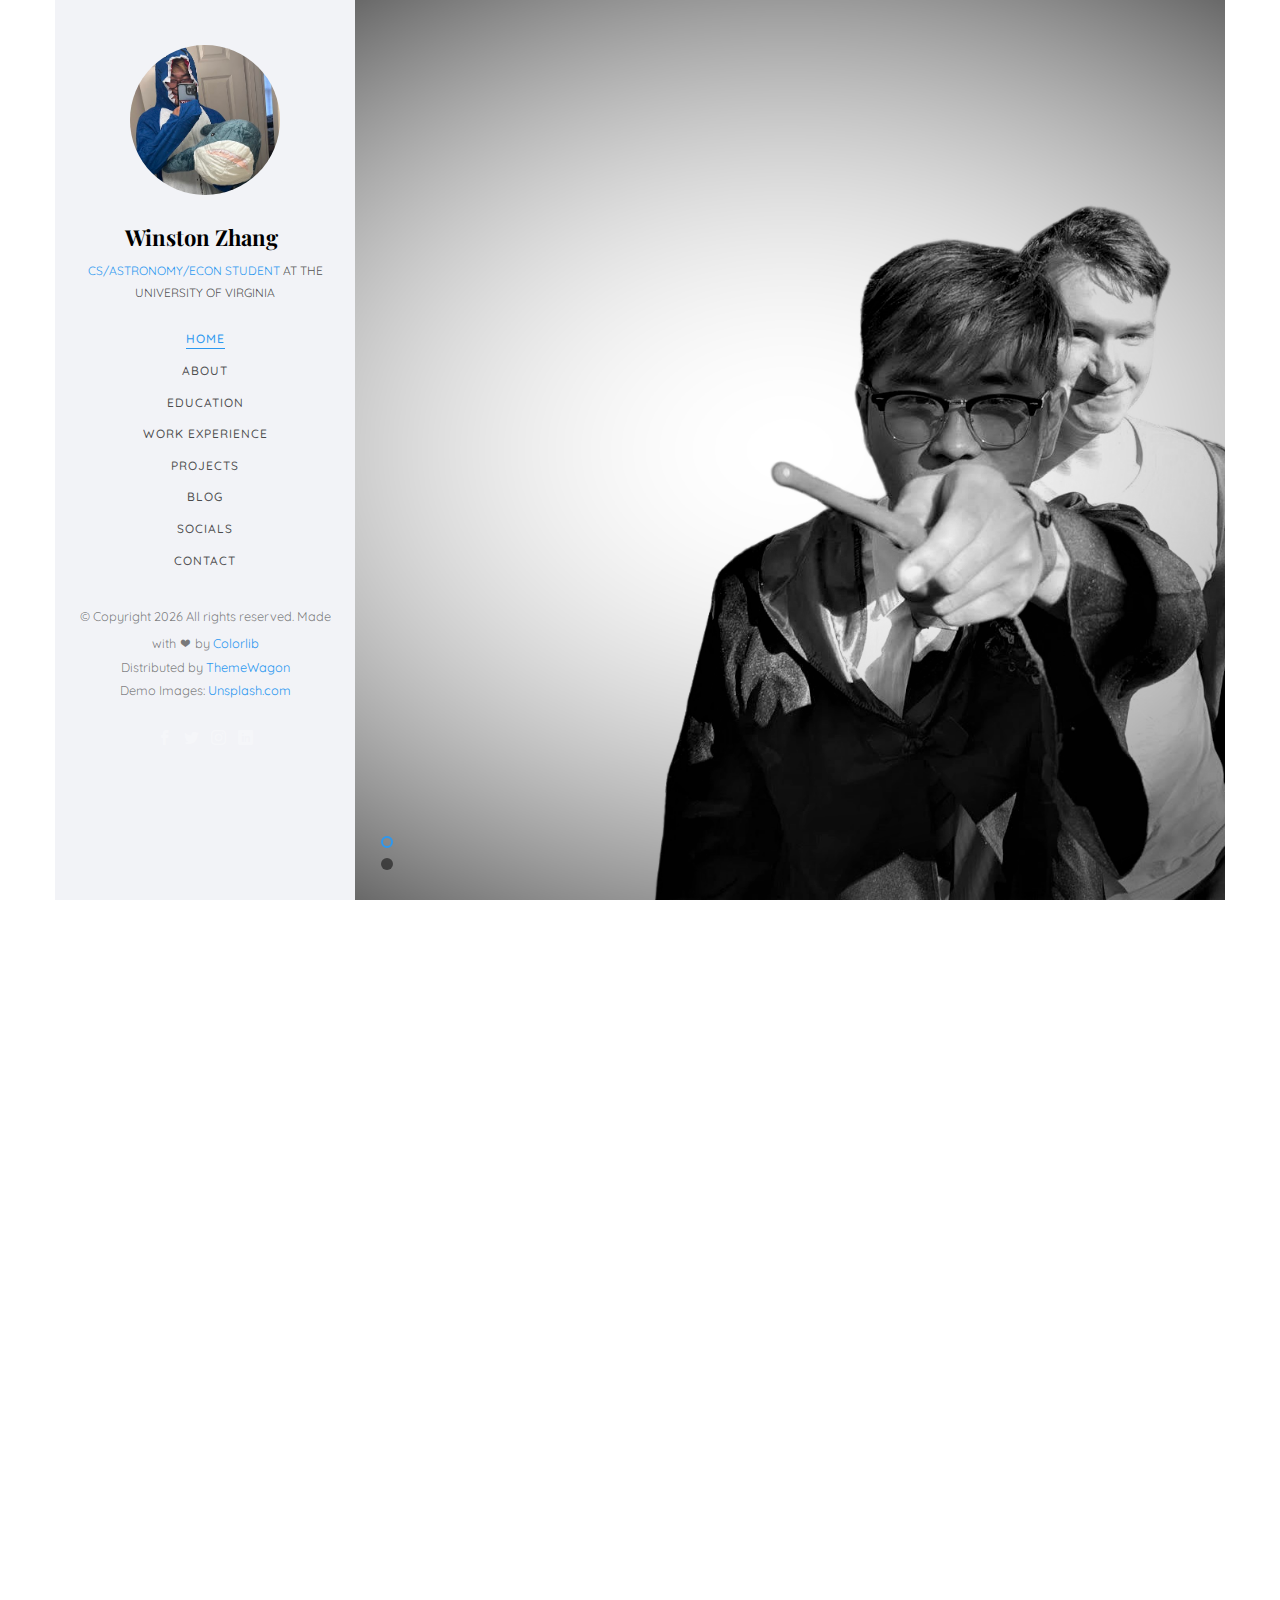
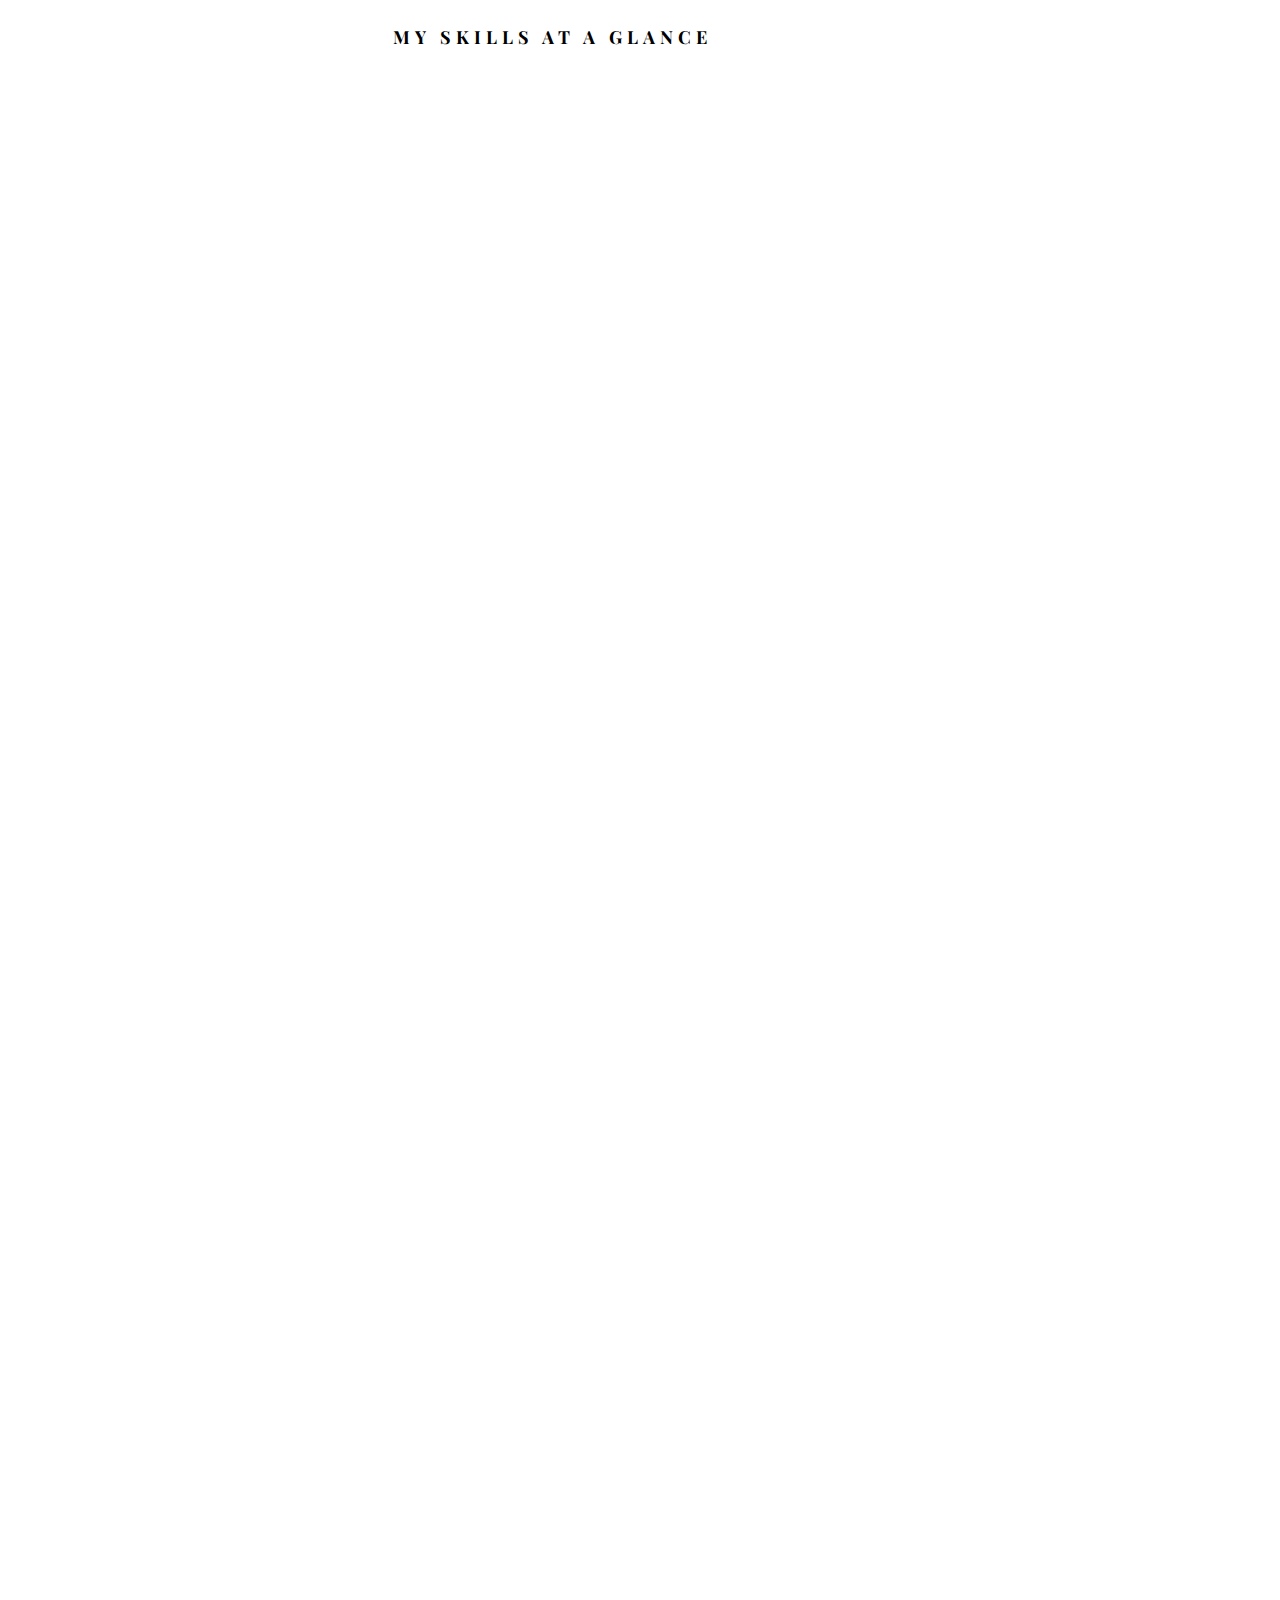
==== commit 4db81850: "Update skills panels to line up" ====
--- a/index.html
+++ b/index.html
@@ -175,8 +175,8 @@
 							<div class="row">
 								<div class="col-md-3 animate-box" data-animate-effect="fadeInTop">
 									<div class="services color-3">
-										<span class="icon2"><i class="icon-data"></i></span>
-										<h3>Software Development</h3>
+										<span class="icon2"><i class="icon-device-laptop"></i></span>
+										<h3>Software Dev.</h3>
 									</div>
 								</div>
 								<div class="col-md-3 animate-box" data-animate-effect="fadeInLeft">
@@ -187,8 +187,8 @@
 								</div>
 								<div class="col-md-3 animate-box" data-animate-effect="fadeInBottom">
 									<div class="services color-4">
-										<span class="icon2"><i class="icon-camera"></i></span>
-										<h3>Videography</h3>
+										<span class="icon2"><i class="icon-data"></i></span>
+										<h3>Data Analysis</h3>
 									</div>
 								</div>
 								<div class="col-md-3 animate-box" data-animate-effect="fadeInRight">
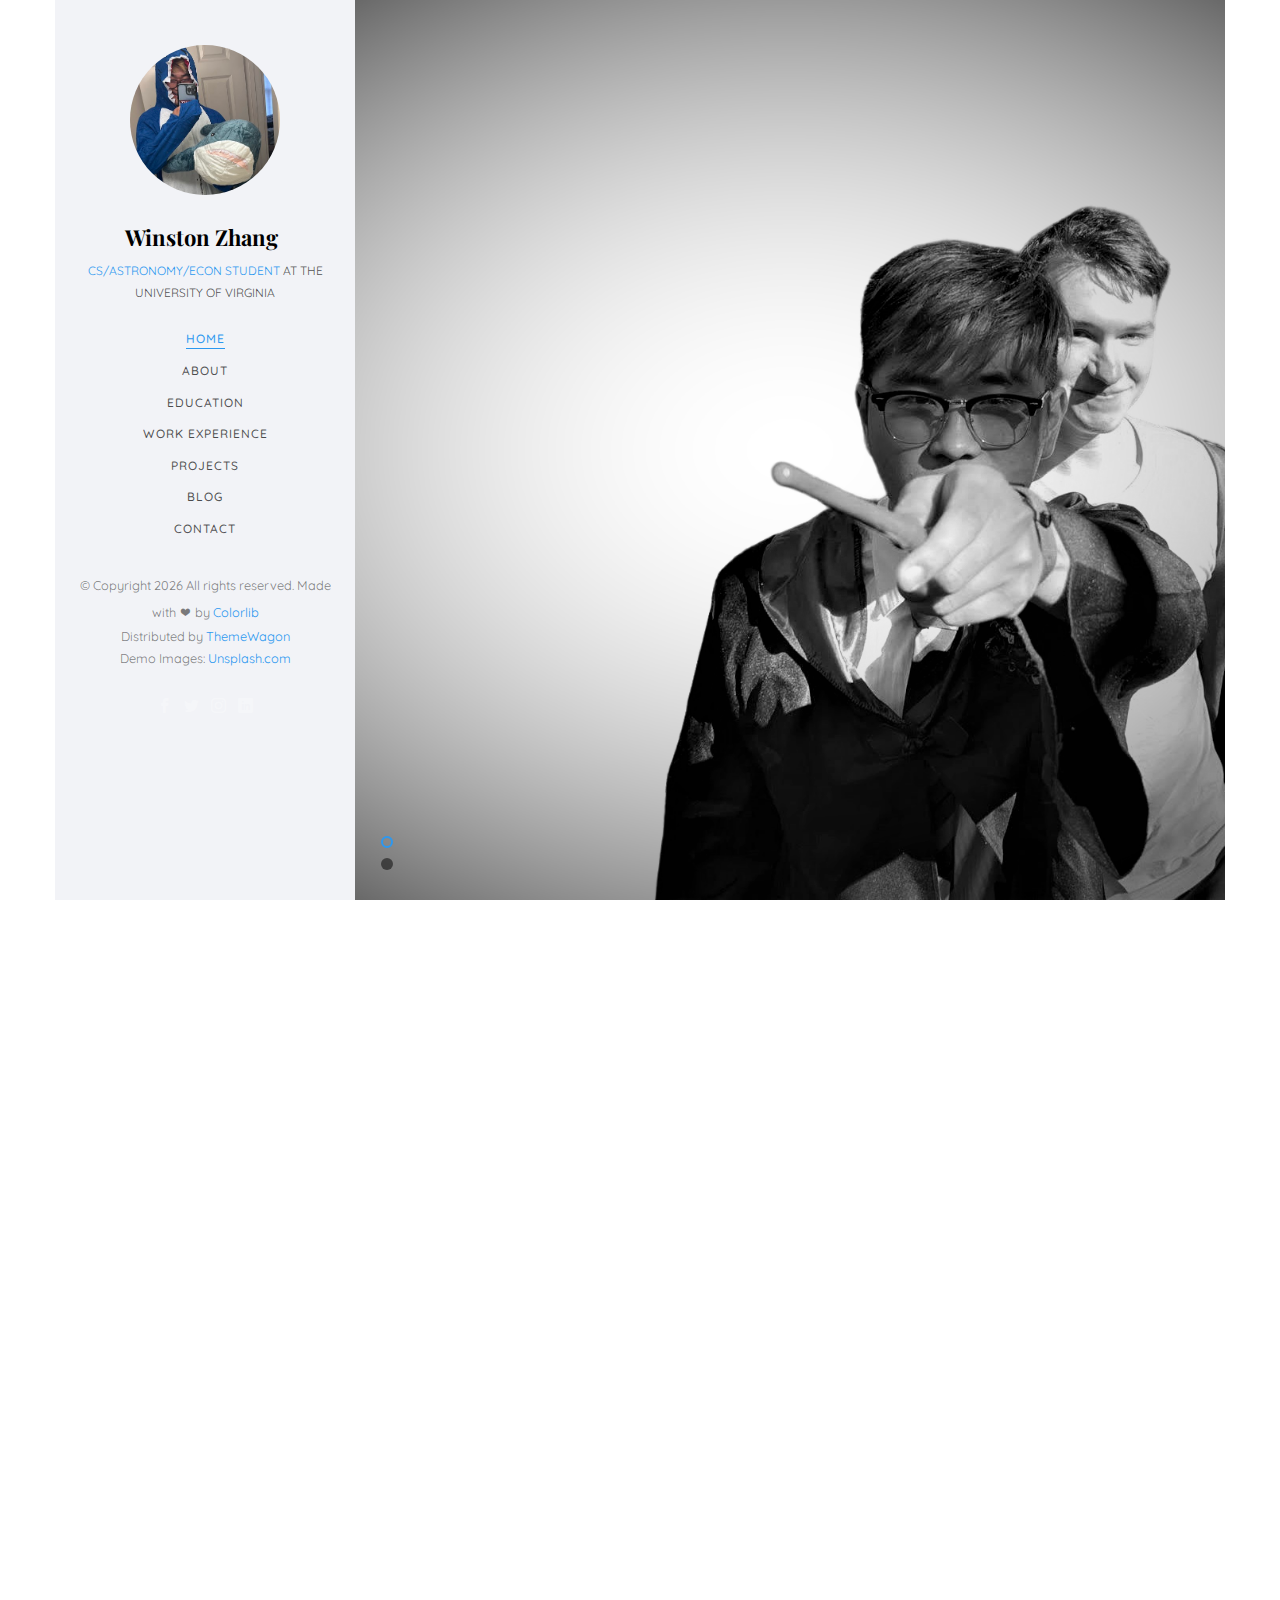
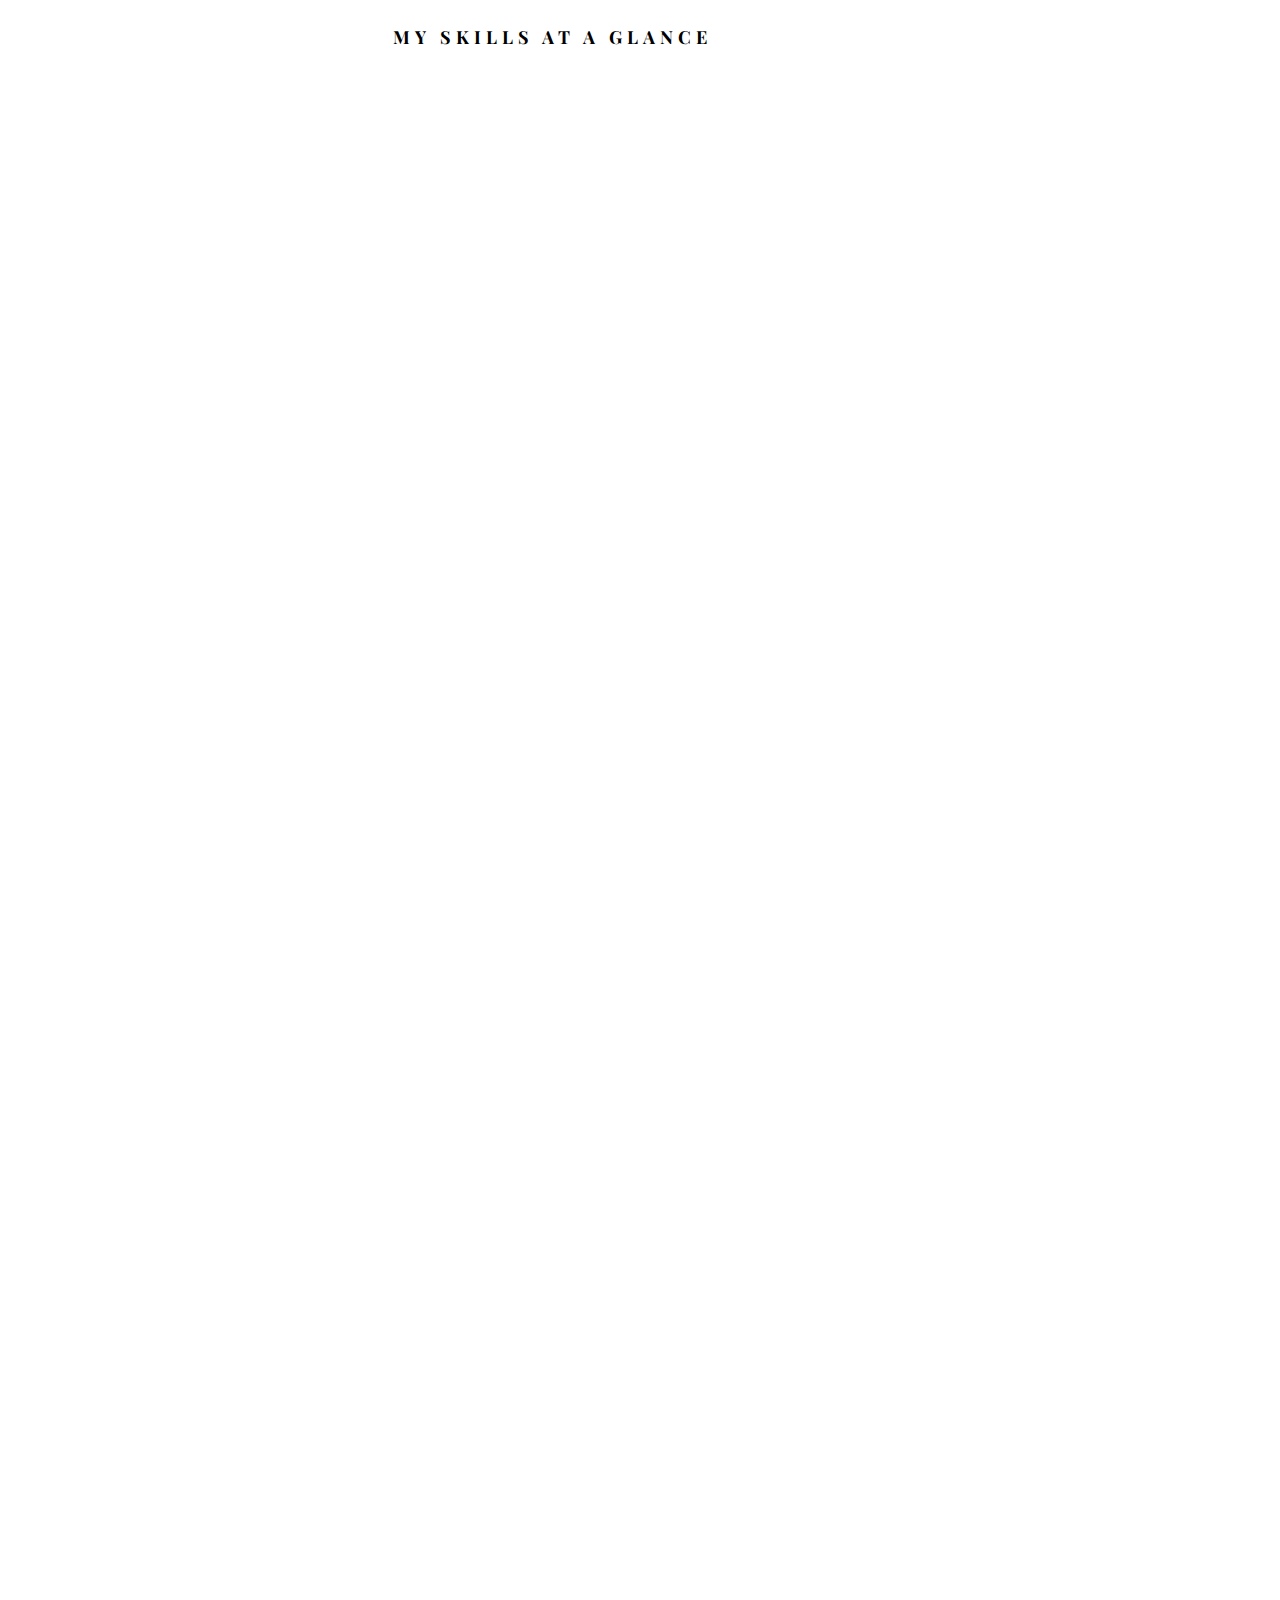
==== commit 469edeb9: "Update nav section references" ====
--- a/index.html
+++ b/index.html
@@ -66,13 +66,12 @@
 						<li class="active"><a href="#" data-nav-section="home">Home</a></li>
 						<li><a href="#" data-nav-section="about">About</a></li>
 						<!--
-							<li><a href="#" data-nav-section="services">Services</a></li>
+							<li><a href="#" data-nav-section="skills">Skills</a></li>
 						-->
 						<li><a href="#" data-nav-section="education">Education</a></li>
 						<li><a href="#" data-nav-section="experience">Work Experience</a></li>
-						<li><a href="#" data-nav-section="work">Projects</a></li>
+						<li><a href="#" data-nav-section="projects">Projects</a></li>
 						<li><a href="#" data-nav-section="blog">Blog</a></li>
-						<li><a href="#" data-nav-section="socials">Socials</a></li>
 						<li><a href="#" data-nav-section="contact">Contact</a></li>
 					</ul>
 				</div>
@@ -633,7 +632,7 @@
 			</section>
 
 			<!--
-			<section class="colorlib-work" data-section="work">
+			<section class="colorlib-work" data-section="projects">
 				<div class="colorlib-narrow-content">
 					<div class="row">
 						<div class="col-md-6 col-md-offset-3 col-md-pull-3 animate-box" data-animate-effect="fadeInLeft">
@@ -755,7 +754,7 @@
 								<span class="heading-meta">Read</span>
 							-->
 							<h2 class="colorlib-heading">Blog</h2>
-							<p>I just started a blog this past summer! Check it out at: <a href="https://zangston.github.io/blog" target="_blank">zangston.github.io/blog</a></p>
+							<p>I started in a blog in May of 2023! Check it out at: <a href="https://zangston.github.io/blog" target="_blank">zangston.github.io/blog</a></p>
 							<br>
 							<p>Here are some of my favorite posts that I've made:</p>
 						</div>
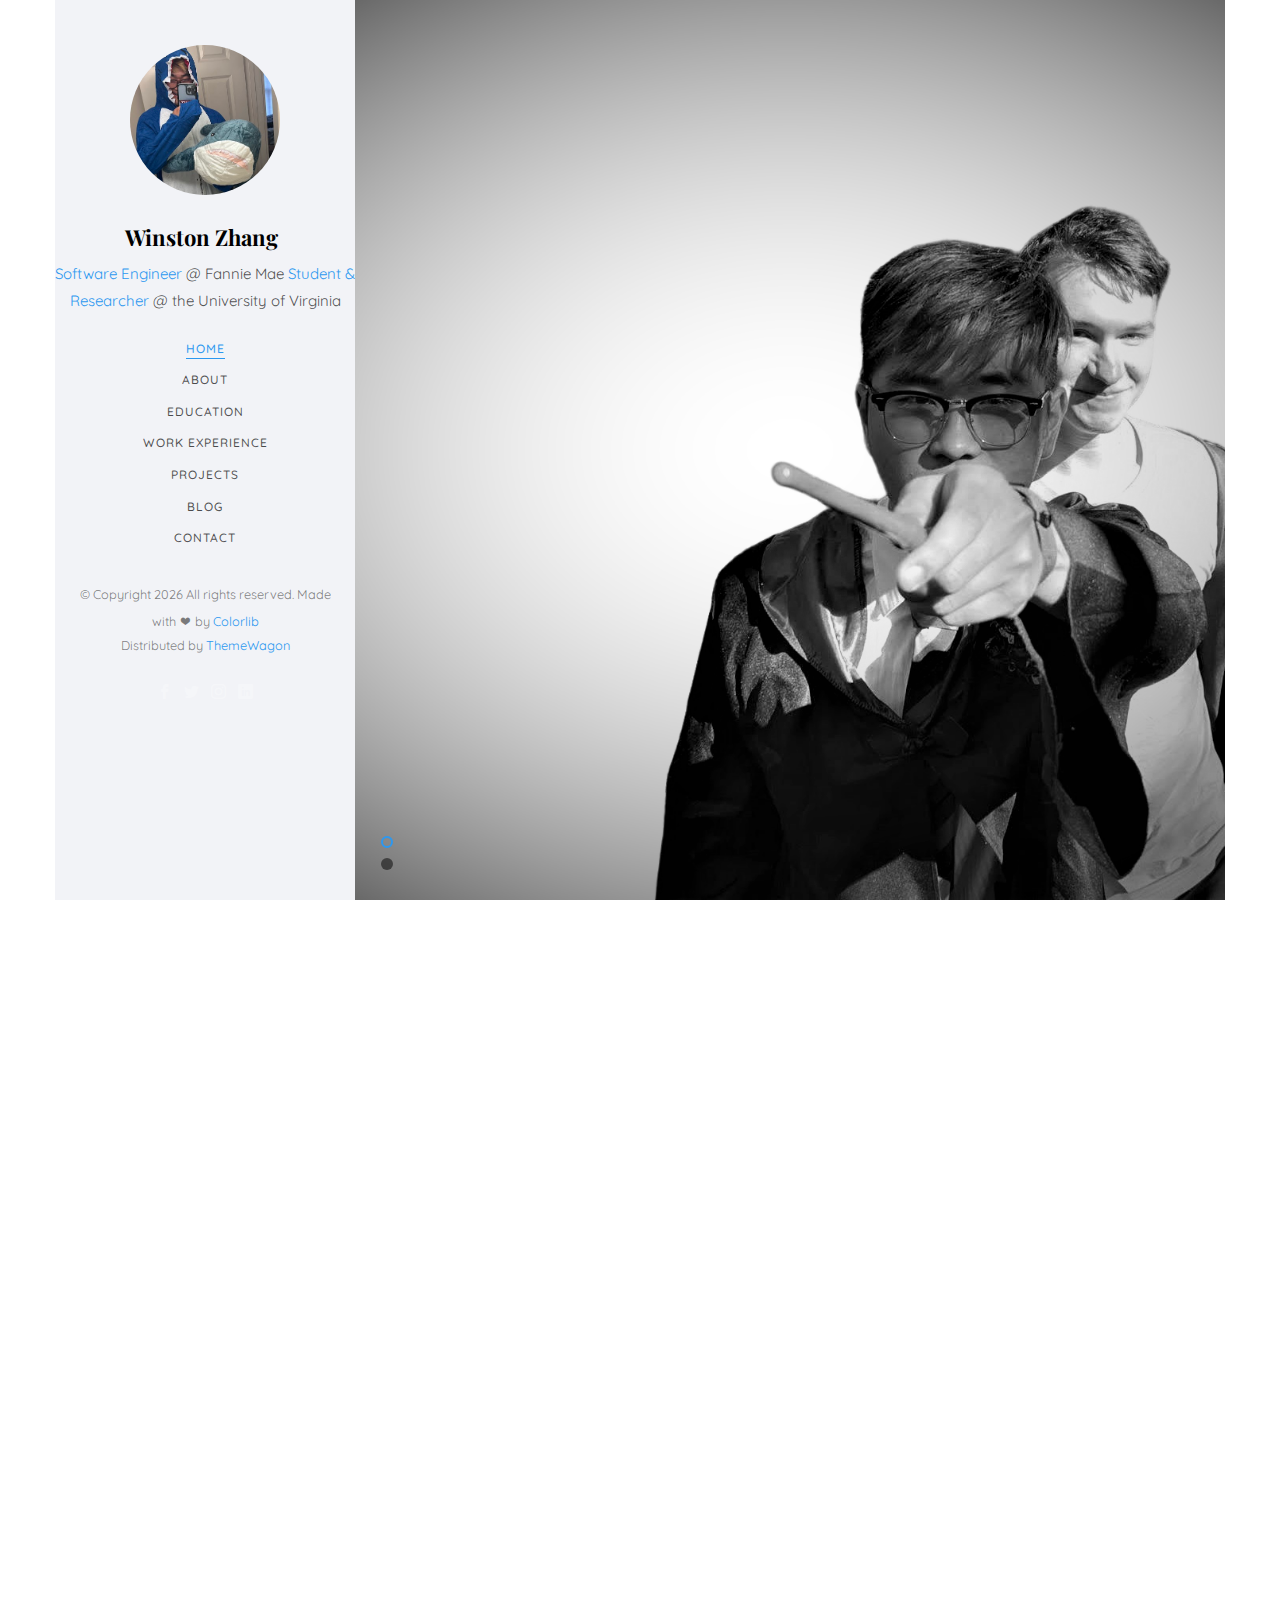
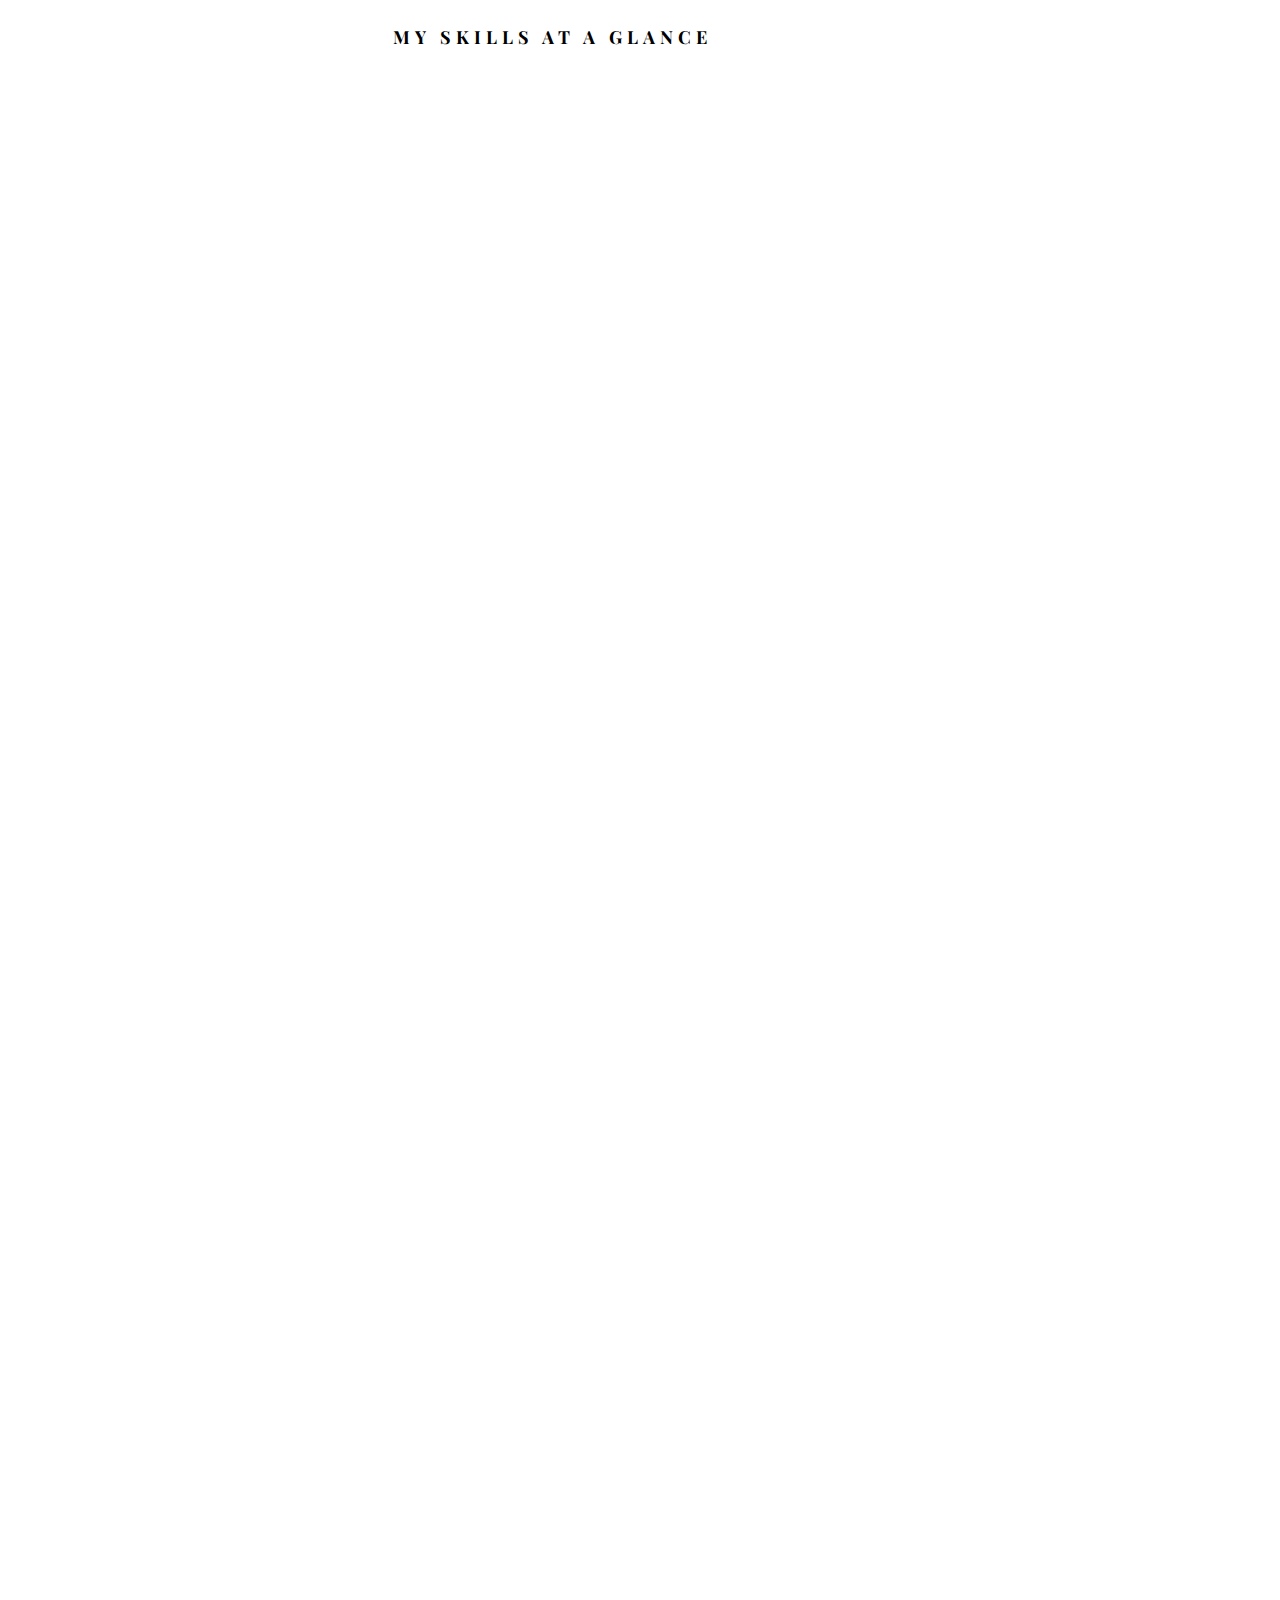
==== commit 47b5ae76: "Update sidebar" ====
--- a/index.html
+++ b/index.html
@@ -58,7 +58,10 @@
 			<div class="text-center">
 				<div class="author-img" style="background-image: url(images/about.jpg);"></div>
 				<h1 id="colorlib-logo"><a href="index.html">Winston Zhang</a></h1>
-				<span class="position"><a href="#">CS/Astronomy/ECON student</a> at the University of Virginia</span>
+				<p>
+					<a href="#">Software Engineer</a> @ Fannie Mae 
+					<a href="#">Student & Researcher</a> @ the University of Virginia
+				</p>
 			</div>
 			<nav id="colorlib-main-menu" role="navigation" class="navbar">
 				<div id="navbar" class="collapse">
@@ -80,7 +83,7 @@
 			<div class="colorlib-footer">
 				<p><small>&copy; <!-- Link back to Colorlib can't be removed. Template is licensed under CC BY 3.0. -->
 Copyright <script>document.write(new Date().getFullYear());</script> All rights reserved. Made with <i class="icon-heart" aria-hidden="true"></i> by <a href="https://colorlib.com" target="_blank">Colorlib</a>
-<!-- Link back to Colorlib can't be removed. Template is licensed under CC BY 3.0. --> </span> <span>Distributed by <a href="https://themewagon.com" target="_blank">ThemeWagon</a></span> <span>Demo Images: <a href="https://unsplash.com/" target="_blank">Unsplash.com</a></span></small></p>
+<!-- Link back to Colorlib can't be removed. Template is licensed under CC BY 3.0. --> </span> <span>Distributed by <a href="https://themewagon.com" target="_blank">ThemeWagon</a></span></small></p>
 				<ul>
 					<li><a href="#"><i class="icon-facebook2"></i></a></li>
 					<li><a href="#"><i class="icon-twitter2"></i></a></li>
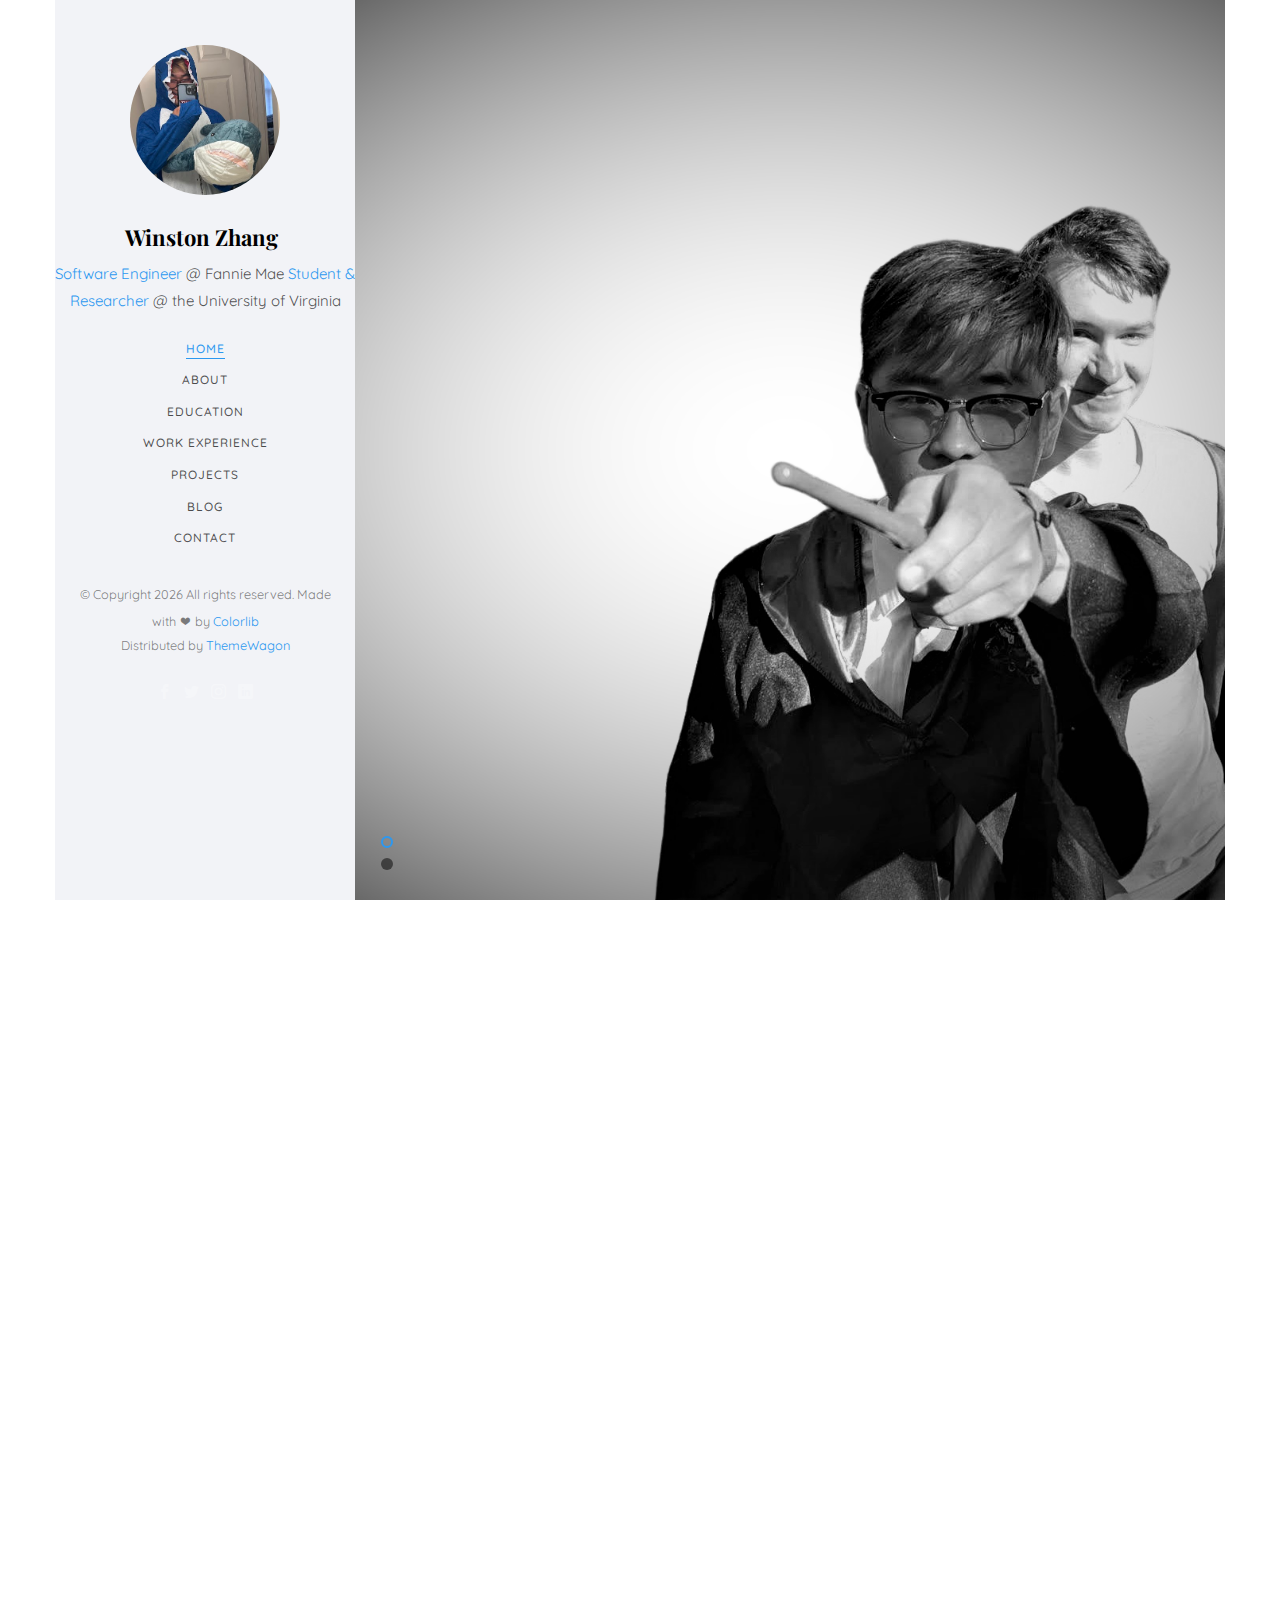
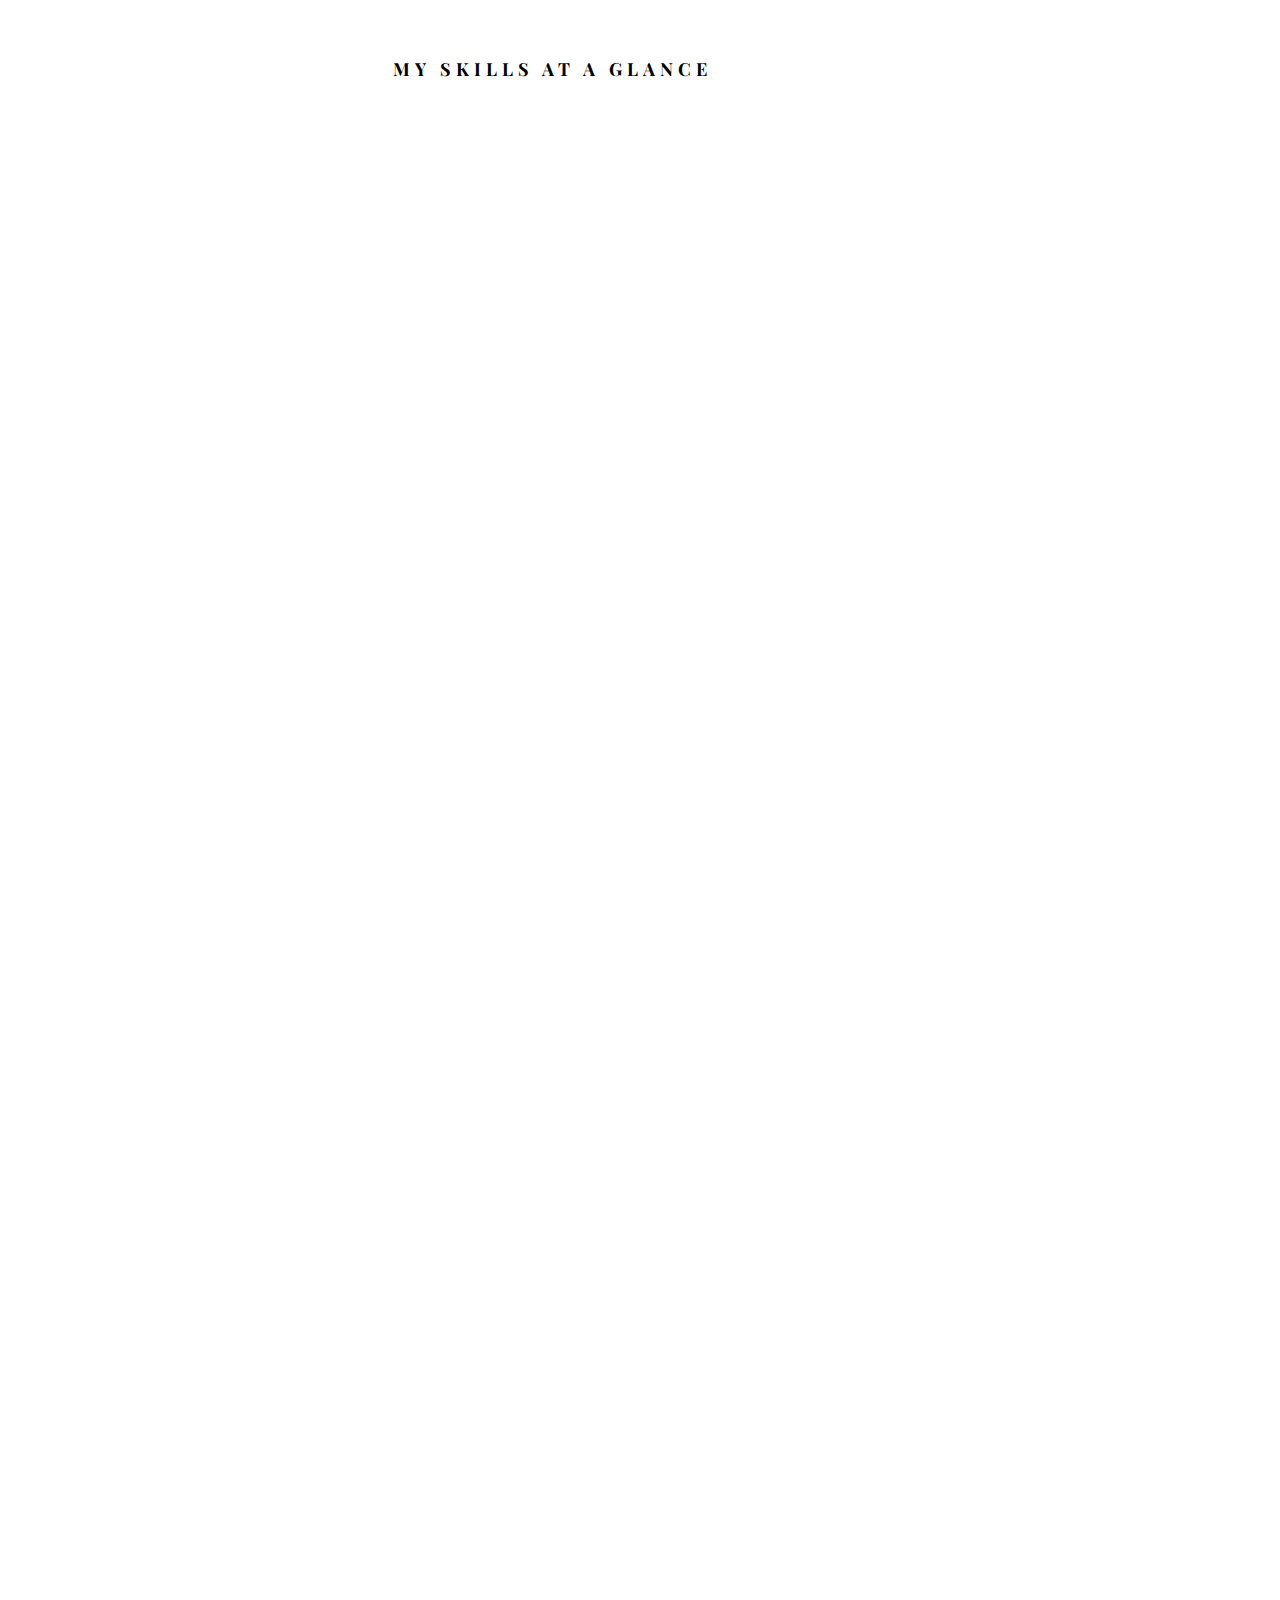
==== commit 29a73a86: "Update "about me" section" ====
--- a/index.html
+++ b/index.html
@@ -151,23 +151,26 @@
 							<div class="row row-bottom-padded-sm animate-box" data-animate-effect="fadeInLeft">
 								<div class="col-md-12">
 									<div class="about-desc">
-										<!--
-											<span class="heading-meta">About Me</span>
-										-->
-										<h2 class="colorlib-heading">About Me</h2>
+										<span class="heading-meta">About Me</span>
+										<!--<h2 class="colorlib-heading">About Me</h2>-->
 										<p>
 											<strong>Hi, I'm Winston Zhang.</strong> 
-											I'm currently a fourth-year student at the University of Virginia, studying computer science, astronomy, and economics. I spent most of my time during the school year coding, writing lab reports, and finding
-											new ways to learn and grow. For the past two summers, I have been interning at Fannie Mae, where I have gained real-world experience in full-stuck software development, including a multitude of frameworks, as well
-											as an AWS Cloud Practitioner Certification.
+											I'm currently a junior software engineer at Fannie Mae, and a part-time physics student & astrophysics research at the University of Virginia.
 										</p>
 										<p>
-											At UVA, I am an undergraduate research associate for the Virginia Initiative on Cosmic Origins (VICO), writing programs to support the ongoing computational astrophysics research of the group.
-											I am also an undergraduate teaching assistant for the Astronomy department.
+											I graduated from UVA with a BS in Computer Science, BA in Astronomy, and Minor in Economics. I spend most of my time coding (either for work or for research), and finding
+											new ways to learn and grow. I interned at Fannie Mae in 2022 and 2023, gaining real-world experience in full-stuck software development and
+											earning the AWS Cloud Practitioner Certification. I joined Fannie Mae full-time in 2024, where I have been supporting my team in developing and maintaining
+											web applications that serve vital data to the rest of the enterprise.
 										</p>
 										<p>
-											In my free time, I find myself reading articles, watching documentaries, playing video games, and making video edits of the recordings I take while playing with my friends. I have recently also started offering my
-											services as a private tutor to college and high school students alike who want some additional help with their work outside of the classroom. I've also recently started trying to improve my skills at chess.
+											At UVA, I am a research associate for the Virginia Initiative on Cosmic Origins (VICO), writing computer programs to test models and analyze data relating to star formation.
+											I also work within the Johnson Instrumentation Group, for whom I am leading a research project on probing the polarization properties of the Cosmic Background Radiation.
+										</p>
+										<p>
+											In my free time, I find myself reading articles, watching documentaries, playing video games, and making video edits of the recordings I take while playing with my friends. I started offering my
+											services as a private tutor to college and high school students alike who want some additional help with their work outside of the classroom. 
+											I've also recently started getting into the very expensive hobby of making espresso.
 										</p>
 									</div>
 								</div>
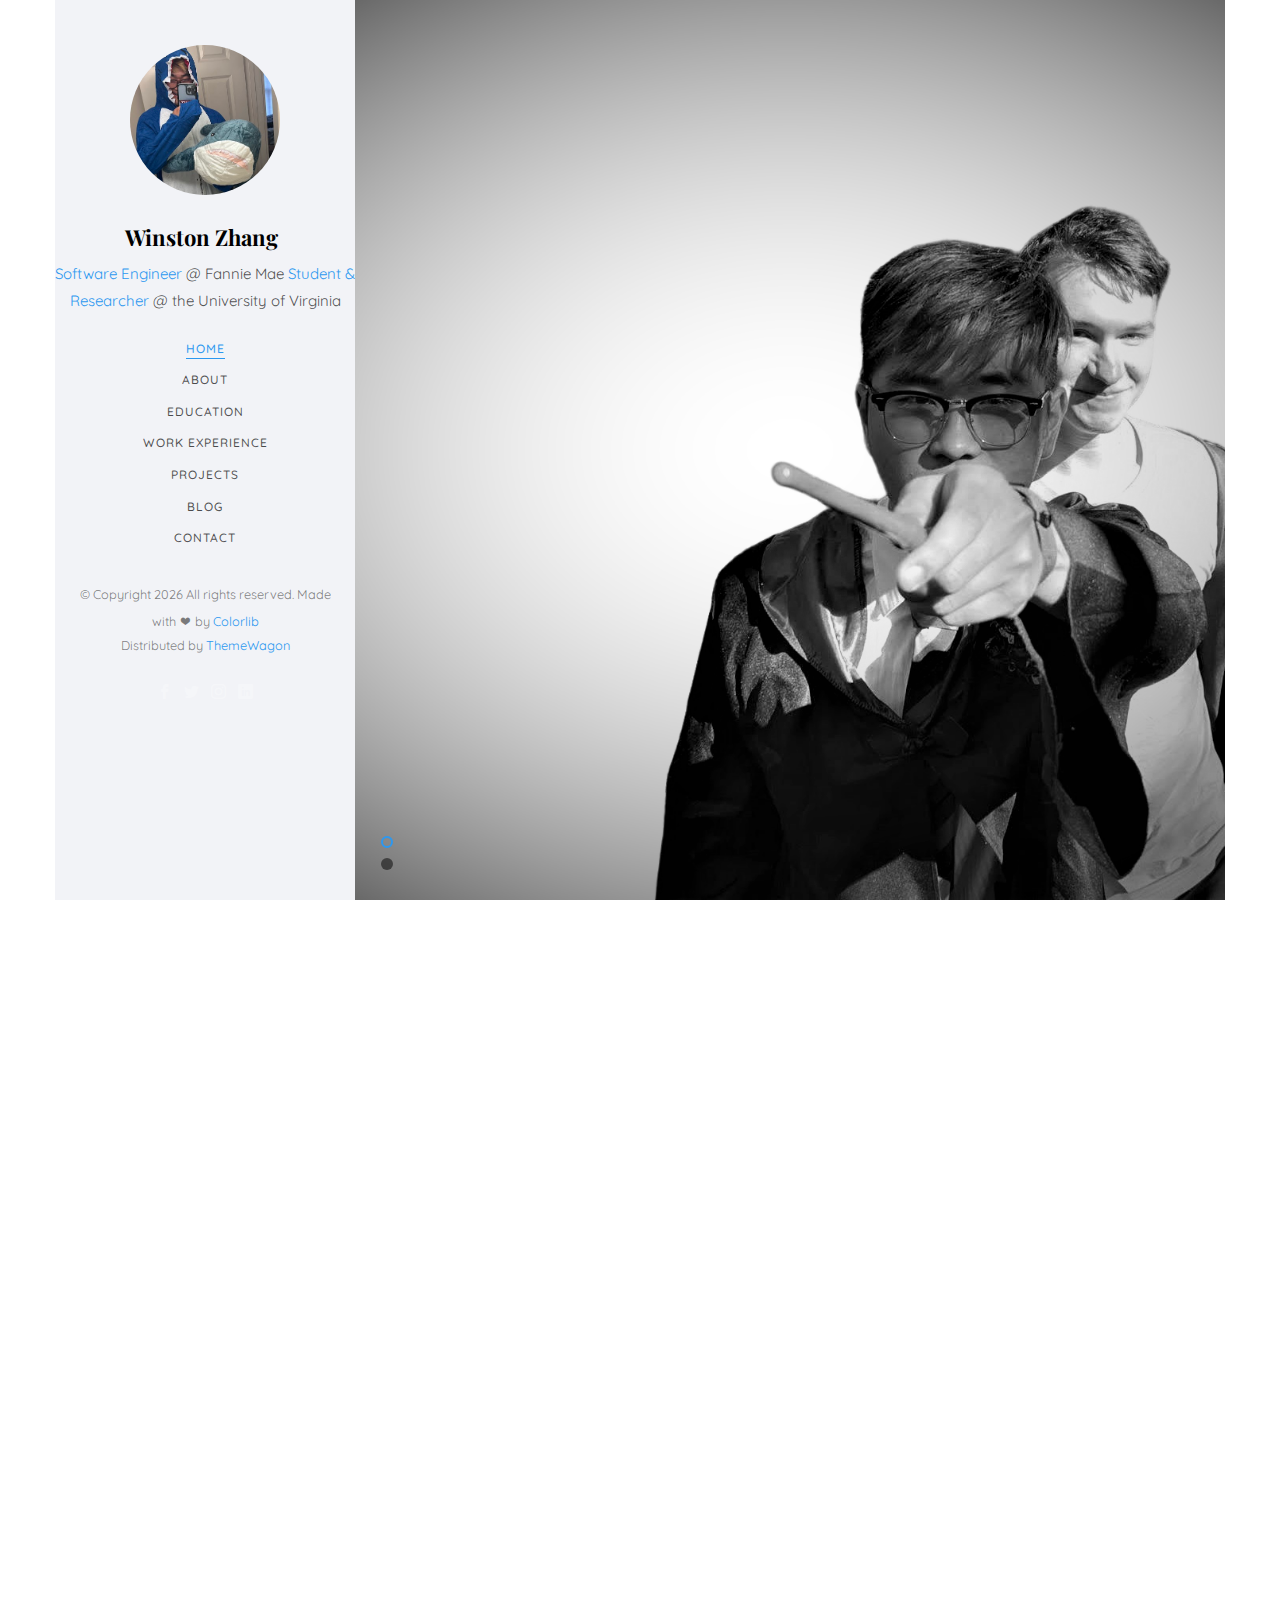
==== commit 576f92ef: "Fix section headers" ====
--- a/index.html
+++ b/index.html
@@ -152,7 +152,6 @@
 								<div class="col-md-12">
 									<div class="about-desc">
 										<span class="heading-meta">About Me</span>
-										<!--<h2 class="colorlib-heading">About Me</h2>-->
 										<p>
 											<strong>Hi, I'm Winston Zhang.</strong> 
 											I'm currently a junior software engineer at Fannie Mae, and a part-time physics student & astrophysics research at the University of Virginia.
@@ -175,47 +174,44 @@
 									</div>
 								</div>
 							</div>
-							
-							<h4 class="colorlib-heading">My skills at a glance</h4>
-							<div class="row">
-								<div class="col-md-3 animate-box" data-animate-effect="fadeInTop">
-									<div class="services color-3">
-										<span class="icon2"><i class="icon-device-laptop"></i></span>
-										<h3>Software Dev.</h3>
-									</div>
-								</div>
-								<div class="col-md-3 animate-box" data-animate-effect="fadeInLeft">
-									<div class="services color-1">
-										<span class="icon2"><i class="icon-bulb"></i></span>
-										<h3>System Design</h3>
-									</div>
-								</div>
-								<div class="col-md-3 animate-box" data-animate-effect="fadeInBottom">
-									<div class="services color-4">
-										<span class="icon2"><i class="icon-data"></i></span>
-										<h3>Data Analysis</h3>
-									</div>
-								</div>
-								<div class="col-md-3 animate-box" data-animate-effect="fadeInRight">
-									<div class="services color-2">
-										<span class="icon2"><i class="icon-globe-outline"></i></span>
-										<h3>Private Tutoring</h3>
-									</div>
-								</div>								
-								
-							</div>
-							
-							<!--
-							<div class="row">
-								<div class="col-md-12 animate-box" data-animate-effect="fadeInLeft">
-									<div class="hire">
-										<h2>I am happy to know you <br>that 300+ projects done sucessfully!</h2>
-										<a href="#" class="btn-hire">Hire me</a>
-									</div>
-								</div>
-							</div>
-							--->
-						</div>
+						</div>
+					</div>
+				</div>
+			</section>
+
+			<section class="colorlib-about" data-section="skills">
+				<div class="colorlib-narrow-content">
+					<div class="row">
+						<div class="col-md-6 col-md-offset-3 col-md-pull-3 animate-box" data-animate-effect="fadeInLeft">
+							<span class="heading-meta">My skills at a glance</span>
+						</div>
+					</div>
+					<div class="row">
+						<div class="col-md-3 animate-box" data-animate-effect="fadeInTop">
+							<div class="services color-3">
+								<span class="icon2"><i class="icon-device-laptop"></i></span>
+								<h3>Software Dev.</h3>
+							</div>
+						</div>
+						<div class="col-md-3 animate-box" data-animate-effect="fadeInLeft">
+							<div class="services color-1">
+								<span class="icon2"><i class="icon-bulb"></i></span>
+								<h3>System Design</h3>
+							</div>
+						</div>
+						<div class="col-md-3 animate-box" data-animate-effect="fadeInBottom">
+							<div class="services color-4">
+								<span class="icon2"><i class="icon-data"></i></span>
+								<h3>Data Analysis</h3>
+							</div>
+						</div>
+						<div class="col-md-3 animate-box" data-animate-effect="fadeInRight">
+							<div class="services color-2">
+								<span class="icon2"><i class="icon-globe-outline"></i></span>
+								<h3>Private Tutoring</h3>
+							</div>
+						</div>								
+						
 					</div>
 				</div>
 			</section>
@@ -332,18 +328,17 @@
 				<div class="colorlib-narrow-content">
 					<div class="row">
 						<div class="col-md-6 col-md-offset-3 col-md-pull-3 animate-box" data-animate-effect="fadeInLeft">
-								<!--
-									<span class="heading-meta">My Specialty</span>
-								-->
-							<h2 class="colorlib-heading animate-box">Languages I can build your project in</h2>
+							<span class="heading-meta">Languages I can use for you</span>
 						</div>
 					</div>
 					<div class="row">
 						<div class="col-md-12 animate-box" data-animate-effect="fadeInLeft">
 							<p>
-								I've gained a wide variety of programming experiences, both as a computer science student, as well as astronomy. From system-level 
-								applications in my software engineering classes to data science applications in my astronomical research, I have a versatile skillset
-								that your project could be looking for!
+								I've gained a wide variety of programming experiences, both as a computer science student, 
+								as well as an astronomy research scientist. 
+								
+								From designing complex multi-part systems to analyzing large data repositories,
+								I have a versatile skillset that your project could be looking for!
 							</p>
 						</div>
 						<div class="col-md-6 animate-box" data-animate-effect="fadeInLeft">
@@ -414,10 +409,7 @@
 				<div class="colorlib-narrow-content">
 					<div class="row">
 						<div class="col-md-6 col-md-offset-3 col-md-pull-3 animate-box" data-animate-effect="fadeInLeft">
-							<!--
-								<span class="heading-meta">Education</span>
-							-->
-							<h2 class="colorlib-heading animate-box">Education</h2>
+							<span class="heading-meta">Education</span>
 						</div>
 					</div>
 					<div class="row">
@@ -538,10 +530,7 @@
 				<div class="colorlib-narrow-content">
 					<div class="row">
 						<div class="col-md-6 col-md-offset-3 col-md-pull-3 animate-box" data-animate-effect="fadeInLeft">
-							<!--
-								<span class="heading-meta">Experience</span>
-							-->
-							<h2 class="colorlib-heading animate-box">Work Experience</h2>
+								<span class="heading-meta">Work Experience</span>
 						</div>
 					</div>
 					<div class="row">
@@ -756,10 +745,7 @@
 				<div class="colorlib-narrow-content">
 					<div class="row">
 						<div class="col-md-6 col-md-offset-3 col-md-pull-3 animate-box" data-animate-effect="fadeInLeft">
-							<!--
-								<span class="heading-meta">Read</span>
-							-->
-							<h2 class="colorlib-heading">Blog</h2>
+							<span class="heading-meta">Blog</span>
 							<p>I started in a blog in May of 2023! Check it out at: <a href="https://zangston.github.io/blog" target="_blank">zangston.github.io/blog</a></p>
 							<br>
 							<p>Here are some of my favorite posts that I've made:</p>
@@ -811,10 +797,7 @@
 				<div class="colorlib-narrow-content">
 					<div class="row">
 						<div class="col-md-6 col-md-offset-3 col-md-pull-3 animate-box" data-animate-effect="fadeInLeft">
-							<!--
-								<span class="heading-meta">Get in Touch</span>
-							-->
-							<h2 class="colorlib-heading">Contact</h2>
+							<span class="heading-meta">Get in Touch</span>
 						</div>
 					</div>
 					<div class="row">
